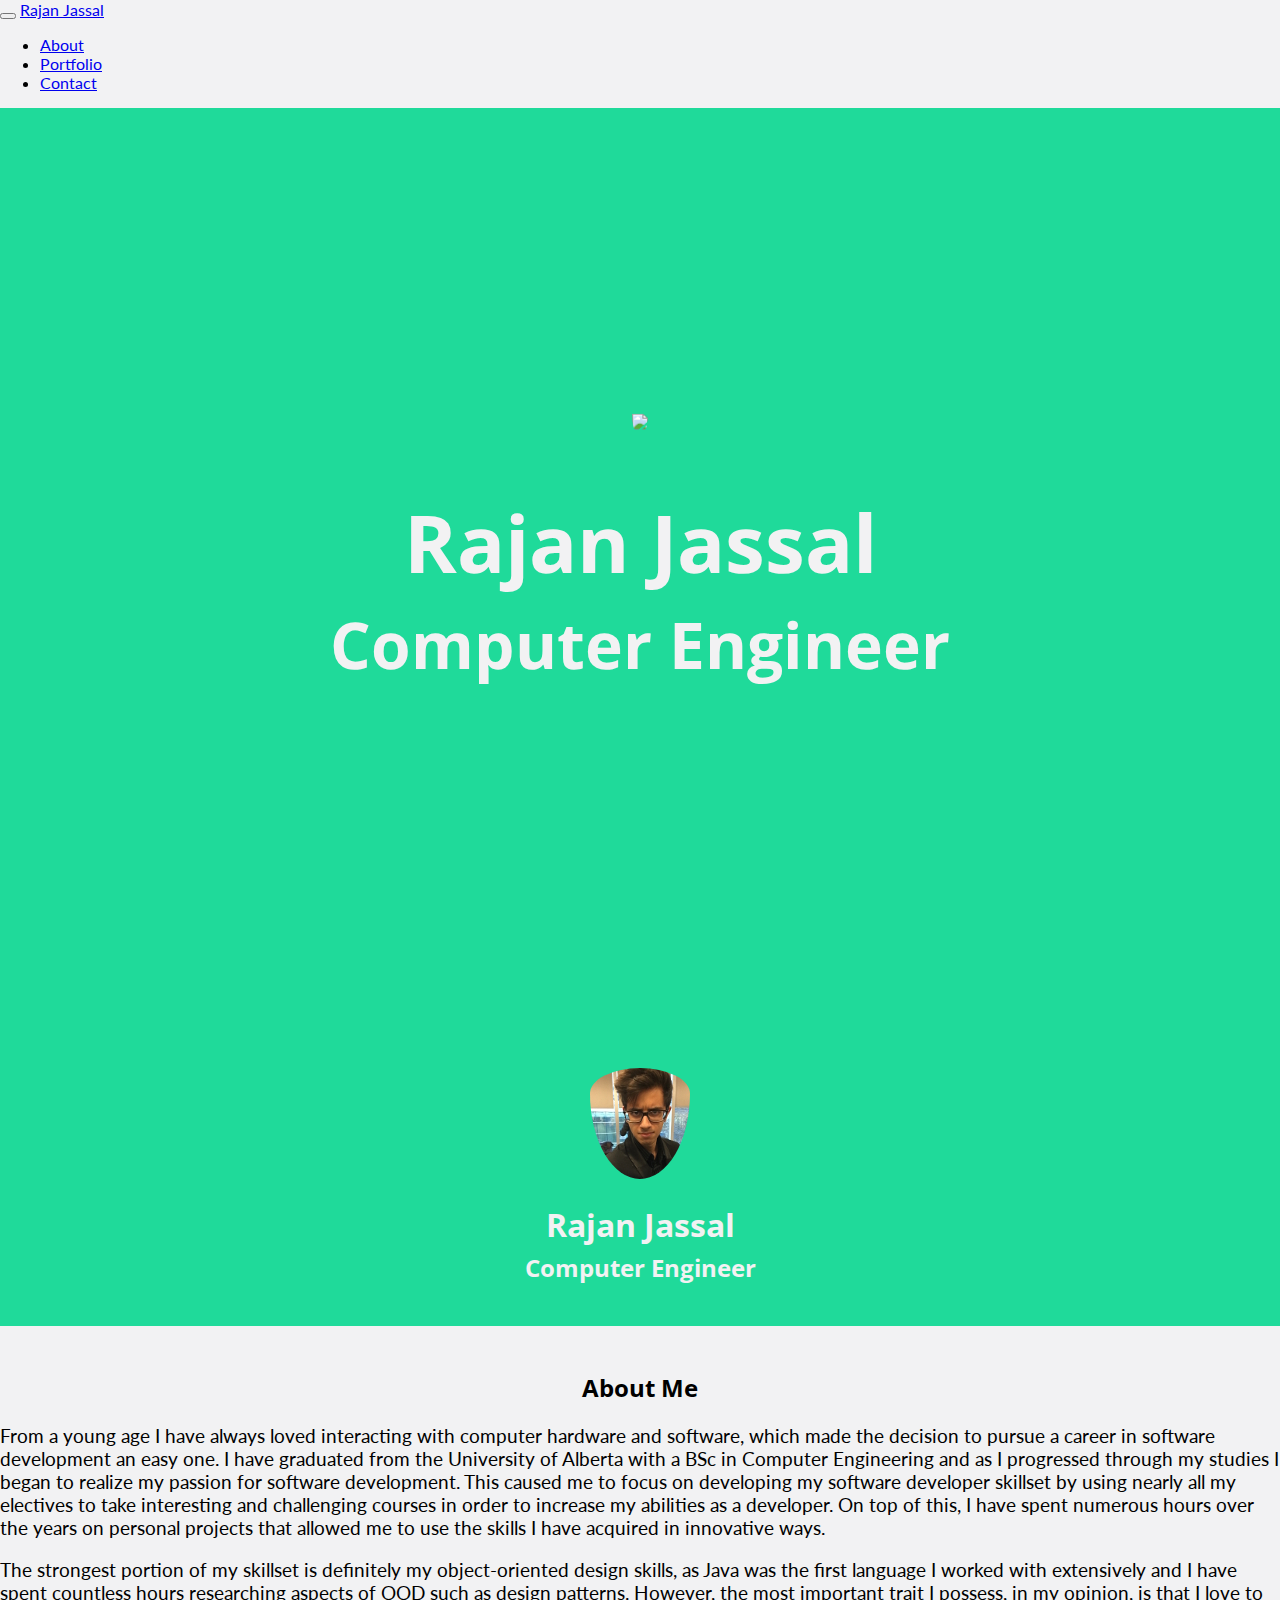
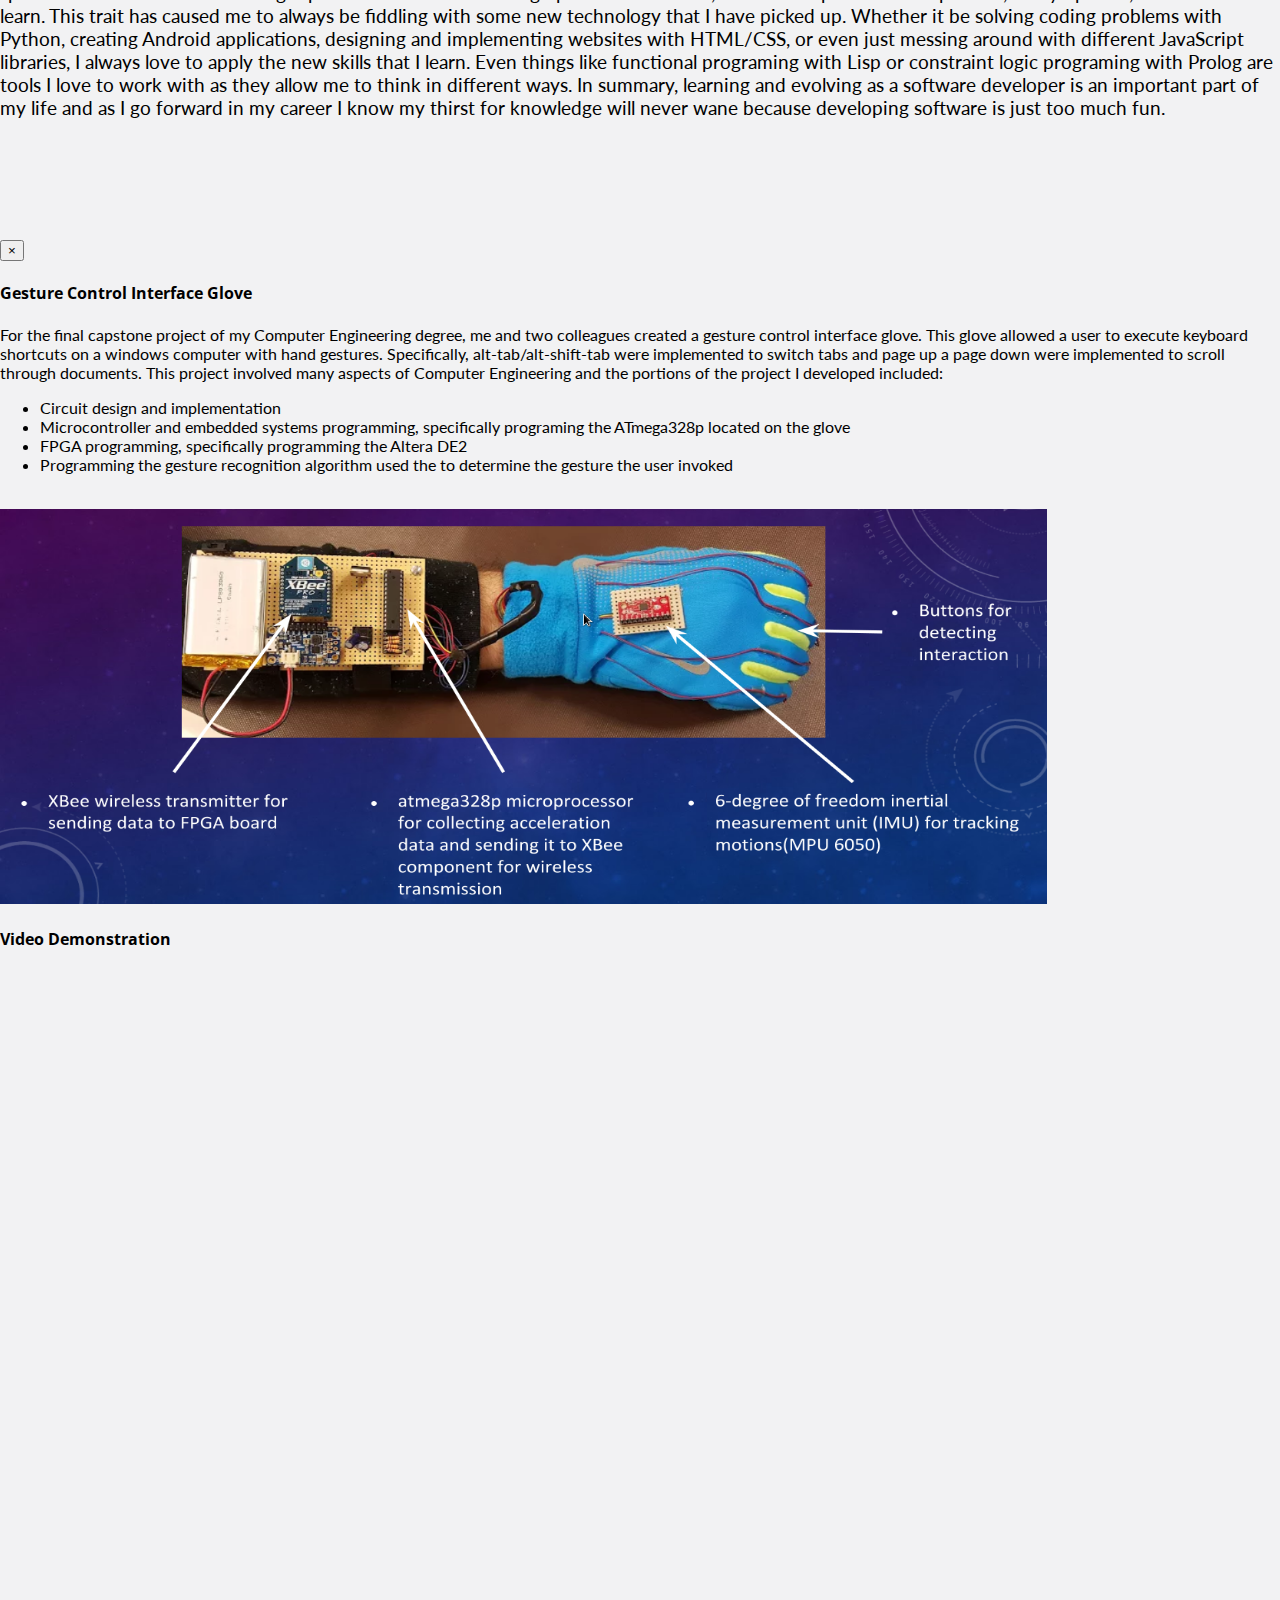
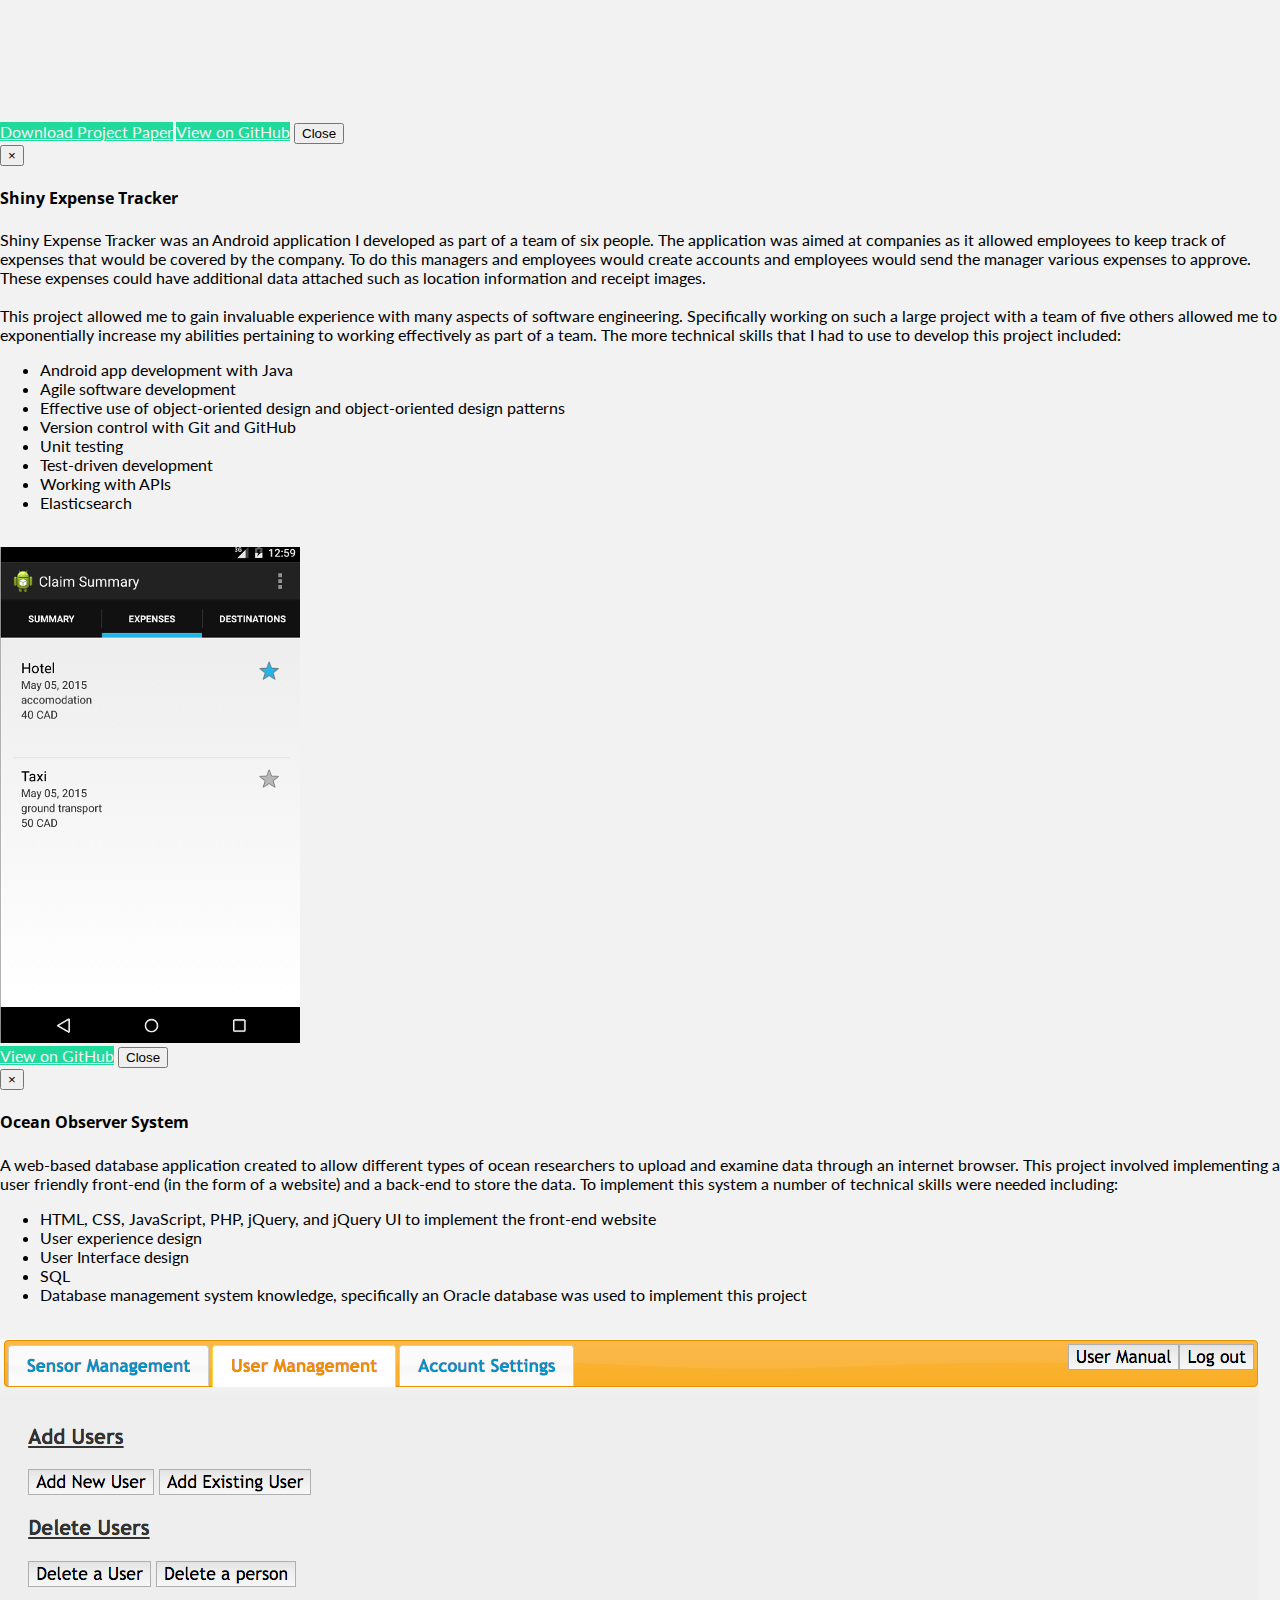
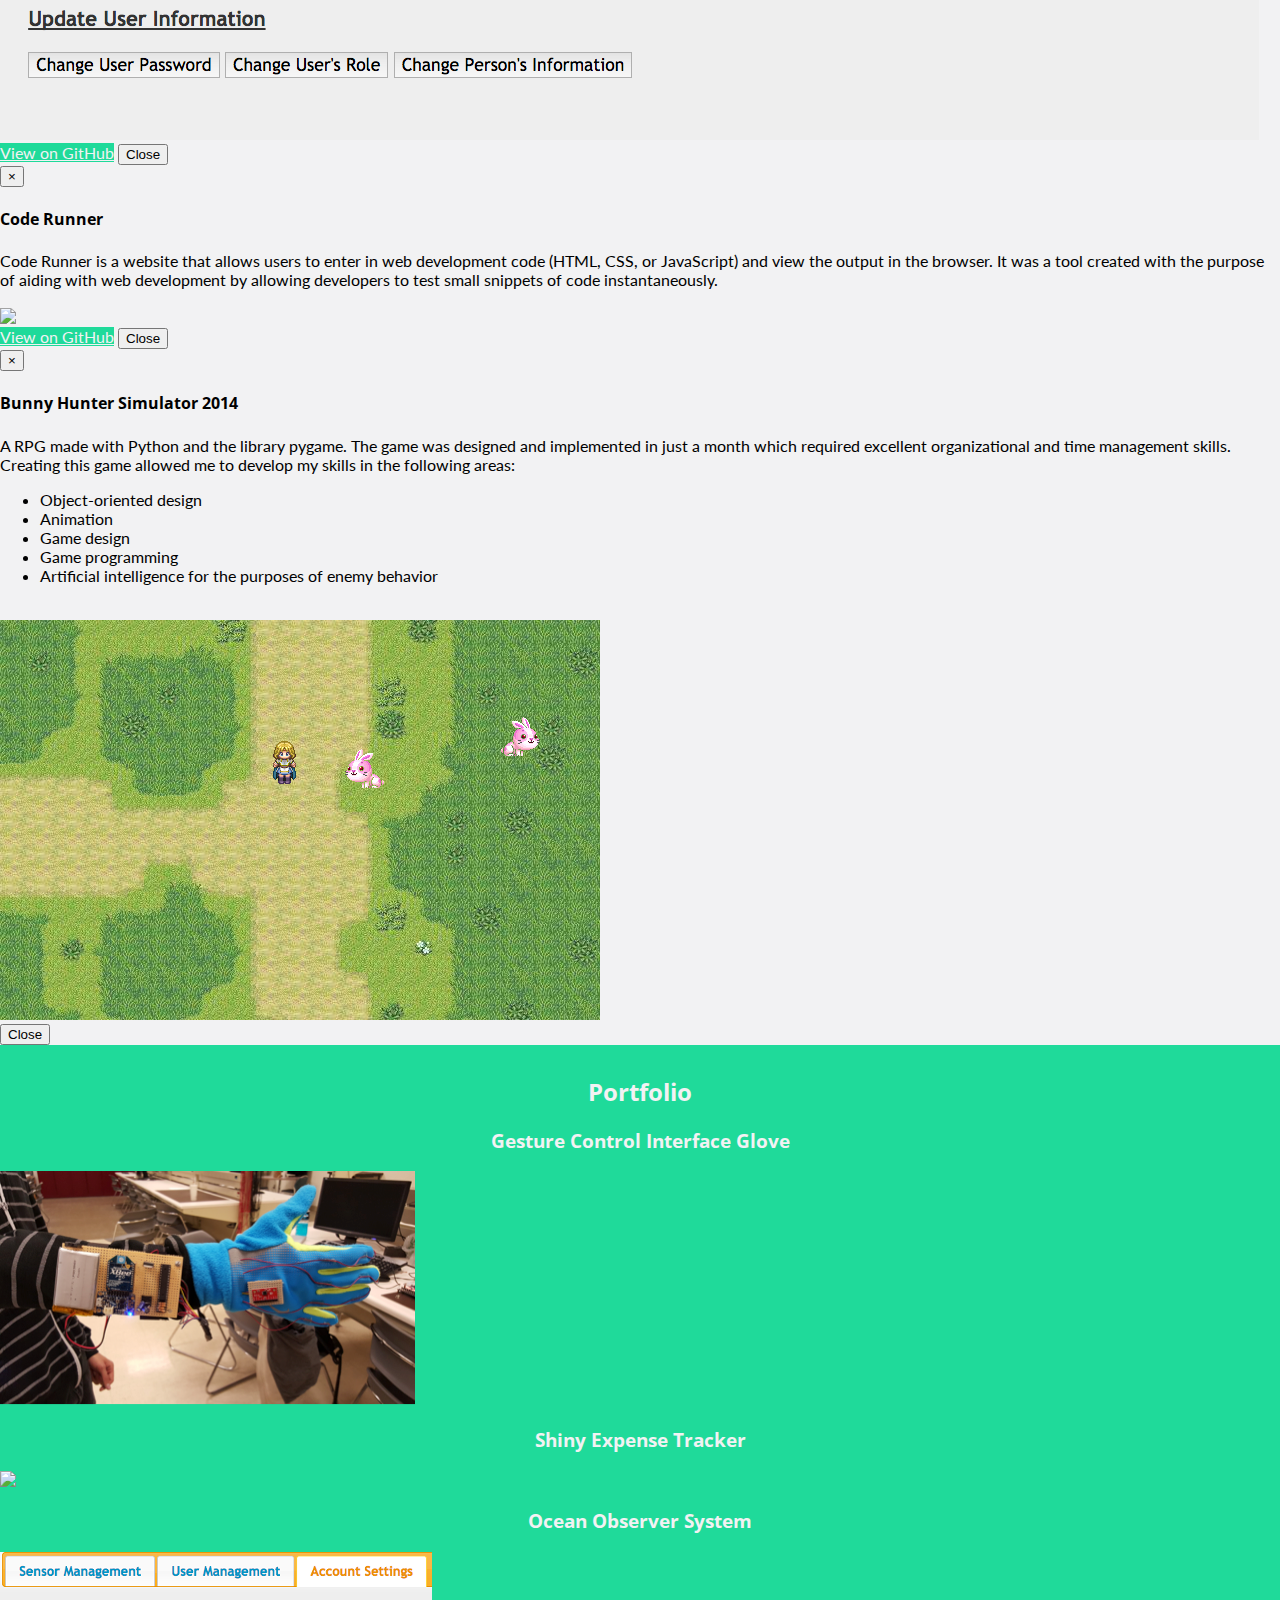
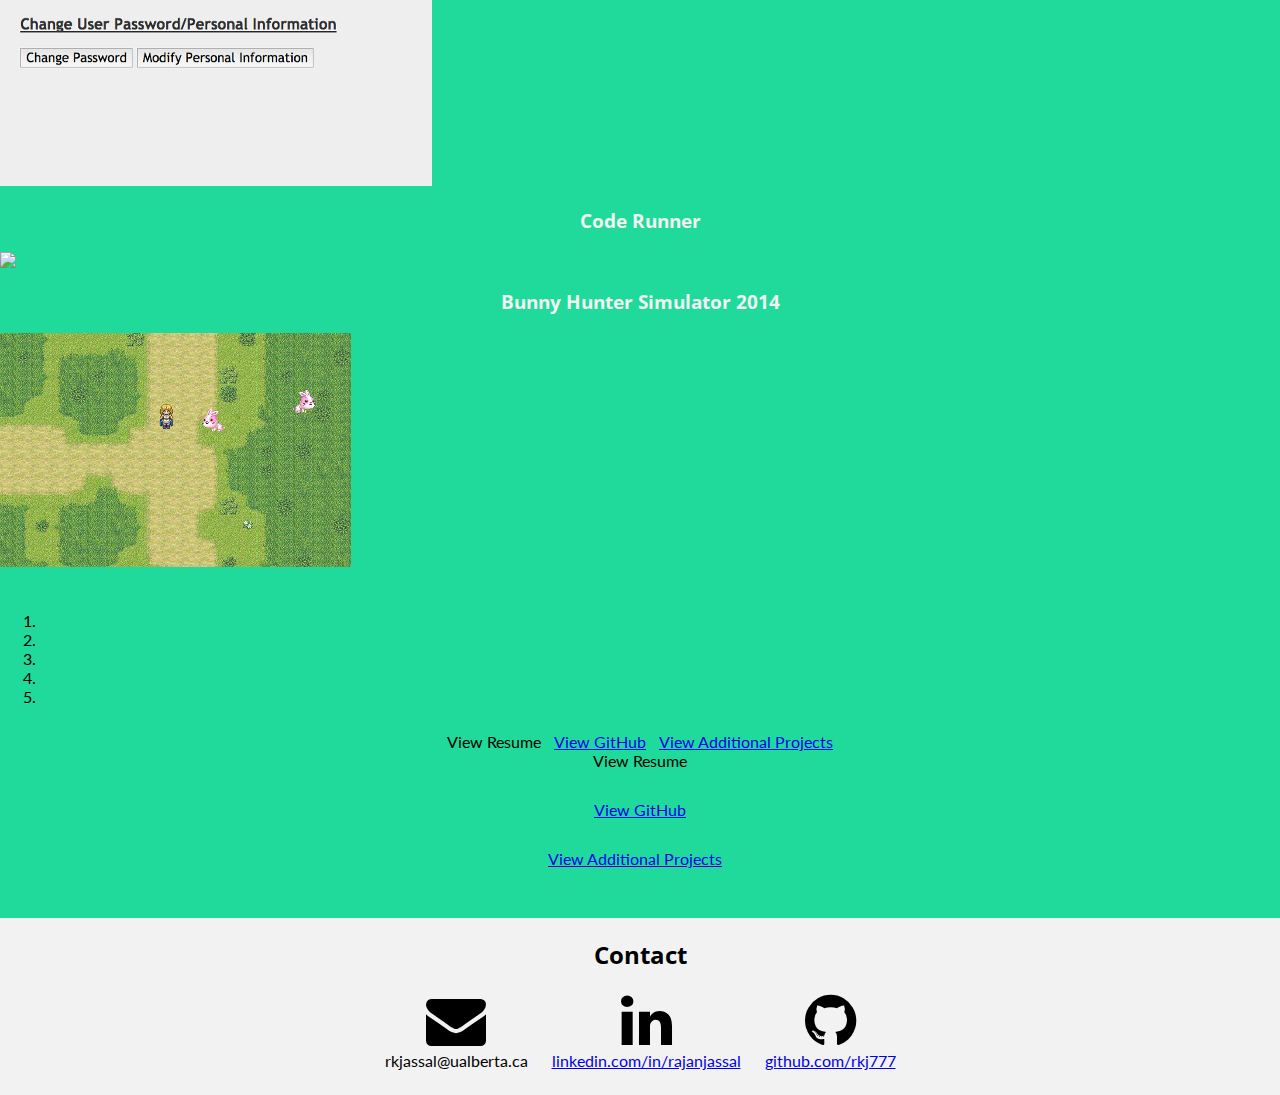
==== index.html @ 2ad22914 "Move portfolio title out of carousel" ====
<!DOCTYPE html>
<html>
<head>
	<title>Rajan Jassal Main Page</title>
	
	<meta charset="utf-8">
  <meta name="viewport" content="width=device-width, initial-scale=1, shrink-to-fit=no">
  <meta http-equiv="x-ua-compatible" content="ie=edge">

	
	<link rel="stylesheet" href="Libraries/bootstrap-3.3.6-dist/css/bootstrap.min.css" >

	<!-- Open sans and Lato font -->
	<link href="https://fonts.googleapis.com/css?family=Lato|Open+Sans:700" rel="stylesheet">

	<!-- Style sheet. Green used #1FDA9A. off-white used #F2F2F3 -->
	<link rel="stylesheet" type="text/css" href="styles.css">

	<!--soical media icons -->
	<link rel="stylesheet" href="Libraries/font-awesome-4.6.3/font-awesome-4.6.3/css/font-awesome.min.css">
</head>
	
<body data-spy="scroll" data-target=".navbar" data-offset="0">

<!-- navbar -->
<nav class="navbar navbar-inverse navbar-fixed-top">
  <div class="container-fluid">
    <div class="navbar-header">
      <button type="button" class="navbar-toggle" data-toggle="collapse" data-target="#mainNavbar">
        <span class="icon-bar"></span>
        <span class="icon-bar"></span>
        <span class="icon-bar"></span>
      </button>
      <a class="navbar-brand" href="#header">Rajan Jassal</a>
    </div>
    <div class="collapse navbar-collapse" id="mainNavbar">
      <ul class="nav navbar-nav navbar-right">
      	<li><a href="#about">About</a></li>
        <li><a href="#portfolio">Portfolio</a></li>
        <li><a href="#contact">Contact</a></li>
      </ul>
    </div>
  </div>
</nav>

<!-- Header section -->
<div id="header" class="colored hidden-xs" >
	<div class="verticalCenter">
		<center><img src="Photos/CoverPhotoFace.jpeg" class="img-rounded img-responsive coverImage"></center>

		<div class="titleWhite">
		<h1 class="center" style="margin-bottom:5px;font-size:500%">Rajan Jassal</h1>
		<h2 class="center" style="margin-top:5px;font-size:400%">Computer Engineer</h2>
		<br>
		</div>
		
		<div class="center">
		<a href="#about"><span class="glyphicon glyphicon-chevron-down" id="downGlyphicon" style="font-size:300%"></span></a>
		</div>
	</div>
</div>

<div id="smallHeader" class="colored hidden-sm hidden-md hidden-lg">
	<div class="center">
		<center><img src="Photos/CoverPhotoFaceSm.jpeg" class="img-rounded img-responsive coverImage" ></center>
		<div class="titleWhite">
			<h1 class="center" style="margin-bottom:5px;">Rajan Jassal</h1>
			<h2 class="center" style="margin-top:5px;">Computer Engineer</h2>
			<br>
		</div>
		
		<div class="center">
			<a href="#about"><span class="glyphicon glyphicon-chevron-down" id="downGlyphicon" style="font-size:200%"></span></a>
		</div>
	</div>
</div>

<!-- About me section -->
<div id="about" class="offWhite" style="padding-bottom:100px;padding-top:25px" >
	<h2 class="center titleBlack"> About Me</h2>
	<div class="containter">
		<div class="row" >
		<div class="col-lg-3 col-md-3 col-sm-2 col-xs-1"></div>
		<div class="col-lg-6 col-md-6 col-sm-8 col-xs-10 center">
		
		<p class="bodyText">
			From a young age I have always loved interacting with computer hardware and software, which made the decision to pursue a career in software development an easy one. I have graduated from the University of Alberta with a BSc in Computer Engineering and as I progressed through my studies I began to realize my passion for software development. This caused me to focus on developing my software developer skillset by using nearly all my electives to take interesting and challenging courses in order to increase my abilities as a developer. On top of this, I have spent numerous hours over the years on personal projects that allowed me to use the skills I have acquired in innovative ways.
		</p>
		<p class="bodyText">	
			The strongest portion of my skillset is definitely my object-oriented design skills, as Java was the first language I worked with extensively and I have spent countless hours researching aspects of OOD such as design patterns. However, the most important trait I possess, in my opinion, is that I love to learn. This trait has caused me to always be fiddling with some new technology that I have picked up. Whether it be solving coding problems with Python, creating Android applications, designing and implementing websites with HTML/CSS, or even just messing around with different JavaScript libraries, I always love to apply the new skills that I learn. Even things like functional programing with Lisp or constraint logic programing with Prolog are tools I love to work with as they allow me to think in different ways. In summary, learning and evolving as a software developer is an important part of my life and as I go forward in my career I know my thirst for knowledge will never wane because developing software is just too much fun.
		</p>

		</div> 
		<div class="col-lg-3 col-md-3 col-sm-2 col-xs-1"></div>
		</div>
	</div>
</div>

<!-- Glove Modal -->
<div class="modal fade" id="gloveModual" tabindex="-1" role="dialog" >
  <div class="modal-dialog modal-lg" role="document">
    <div class="modal-content">
      <div class="modal-header">
        <button type="button" class="close" data-dismiss="modal" aria-label="Close"><span aria-hidden="true">&times;</span></button>
        <h4 class="modal-title titleBlack" id="myModalLabel"> Gesture Control Interface Glove</h4>
      </div>
      <div class="modal-body">
      	For the final capstone project of my Computer Engineering degree, me and two colleagues created a gesture control interface glove. This glove allowed a user to execute keyboard shortcuts on a windows computer with hand gestures. Specifically, alt-tab/alt-shift-tab were implemented to switch tabs and page up a page down were implemented to scroll through documents. This project involved many aspects of Computer Engineering and the portions of the project I developed included:
      	<ul>
      	<li>Circuit design and implementation </li>
      	<li>Microcontroller and embedded systems programming, specifically programing the ATmega328p located on the glove</li>
      	<li>FPGA programming, specifically programming the Altera DE2 </li>
      	<li>Programming the gesture recognition algorithm used the to determine the gesture the user invoked</li>
      	</ul>
      	<br>
      	<img src="Photos/LabeledGlove.PNG" class="img-responsive">
      	<br>
      	<h4 class="modal-title titleBlack" id="myModalLabel">Video Demonstration</h4>
      	<div class="video-container">
         <iframe src="https://www.youtube.com/embed/HFpMwudaUh8" frameborder="0" width="560" height="315"></iframe>
				</div>

      </div>

      <div class="modal-footer">
      <a type="button" class="btn btn-colored" href="Docs/CapstoneFinalReport.pdf" target=_blank> <span class="glyphicon glyphicon-download-alt" style="font-size:0.9em"></span> Download Project Paper</a>
      <a type="button" class="btn btn-colored" href="https://github.com/rkj777/GestureConrolInterface" target=_blank>View on GitHub</a>
      <button type="button" class="btn btn-default" data-dismiss="modal">Close</button>
        
      </div>
    </div>
  </div>
</div>

<!-- Android app modual -->
<div class="modal fade" id="androidModual" tabindex="-1" role="dialog" >
  <div class="modal-dialog modal-lg" role="document">
    <div class="modal-content">
      <div class="modal-header">
        <button type="button" class="close" data-dismiss="modal" aria-label="Close"><span aria-hidden="true">&times;</span></button>
        <h4 class="modal-title titleBlack" id="myModalLabel"> Shiny Expense Tracker</h4>
      </div>
      <div class="modal-body">
      	Shiny Expense Tracker was an Android application I developed as part of a team of six people. The application was aimed at companies as it allowed employees to keep track of expenses that would be covered by the company. To do this managers and employees would create accounts and employees would send the manager various expenses to approve. These expenses could have additional data attached such as location information and receipt images.
				<br>
				<br>
				This project allowed me to gain invaluable experience with many aspects of software engineering. Specifically working on such a large project with a team of five others allowed me to exponentially increase my abilities pertaining to working effectively as part of a team. The more technical skills that I had to use to develop this project included:

      	<ul>
      	<li>Android app development with Java</li>
      	<li>Agile software development</li>
      	<li>Effective use of object-oriented design and object-oriented design patterns</li>
      	<li>Version control with Git and GitHub</li>
      	<li>Unit testing</li>
      	<li>Test-driven development</li>
      	<li>Working with APIs</li>
      	<li>Elasticsearch</li>
      	</ul>
      	<br>
      	<img src="Photos/androidModualImageMd.png" class="img-responsive">
   

      </div>

      <div class="modal-footer">
      <a type="button" class="btn btn-colored" href="https://github.com/RostarSynergistics/ShinyExpenseTracker" target=_blank>View on GitHub</a>
      <button type="button" class="btn btn-default" data-dismiss="modal">Close</button>
        
      </div>
    </div>
  </div>
</div>

<!-- Database Application Modal -->
<div class="modal fade" id="databaseApplicationModual" tabindex="-1" role="dialog" >
  <div class="modal-dialog modal-lg" role="document">
    <div class="modal-content">
      <div class="modal-header">
        <button type="button" class="close" data-dismiss="modal" aria-label="Close"><span aria-hidden="true">&times;</span></button>
        <h4 class="modal-title titleBlack" id="myModalLabel">Ocean Observer System</h4>
      </div>
      <div class="modal-body">
      	 A web-based database application created to allow different types of ocean researchers to upload and examine data through an internet browser. This project involved implementing a user friendly front-end (in the form of a website) and a back-end to store the data. To implement this system a number of technical skills were needed including:
      	<ul>
      	<li >HTML, CSS, JavaScript, PHP, jQuery, and jQuery UI to implement the front-end website</li>
      	<li>User experience design</li>
      	<li>User Interface design</li>
      	<li>SQL</li>
      	<li>Database management system knowledge, specifically an Oracle database was used to implement this project</li>
      	</ul>
      	<br>
      	<img src="Photos/DatabaseModalImage.png" class="img-responsive">
      	<br>
      	
      
      </div>

      <div class="modal-footer">
      <a type="button" class="btn btn-colored" href="https://github.com/rkj777/OceanObserverSystem" target=_blank>View on GitHub</a>
      <button type="button" class="btn btn-default" data-dismiss="modal">Close</button>
        
      </div>
    </div>
  </div>
</div>

<!-- Code Runner Modal -->
<div class="modal fade" id="codeRunnerModual" tabindex="-1" role="dialog" >
  <div class="modal-dialog modal-lg" role="document">
    <div class="modal-content">
      <div class="modal-header">
        <button type="button" class="close" data-dismiss="modal" aria-label="Close"><span aria-hidden="true">&times;</span></button>
        <h4 class="modal-title titleBlack" id="myModalLabel">Code Runner</h4>
      </div>
      <div class="modal-body">
      	 Code Runner is a website that allows users to enter in web development code (HTML, CSS, or JavaScript) and view the output in the browser. It was a tool created with the purpose of aiding with web development by allowing developers to test small snippets of code instantaneously. 
      	<br>
      	<br>
      	<img src="Photos/codeRunnerModalImage.png" class="img-responsive">
      </div>

      <div class="modal-footer">
      <a type="button" class="btn btn-colored" href="https://github.com/rkj777/Code-Runner" target=_blank>View on GitHub</a>
      <button type="button" class="btn btn-default" data-dismiss="modal">Close</button>
        
      </div>
    </div>
  </div>
</div>

<!--Bunny Hunter Modal -->
<div class="modal fade" id="bunnyHunterModual" tabindex="-1" role="dialog" >
  <div class="modal-dialog modal-lg" role="document">
    <div class="modal-content">
      <div class="modal-header">
        <button type="button" class="close" data-dismiss="modal" aria-label="Close"><span aria-hidden="true">&times;</span></button>
        <h4 class="modal-title titleBlack" id="myModalLabel">Bunny Hunter Simulator 2014</h4>
      </div>
      <div class="modal-body">
      	A RPG made with Python and the library pygame. The game was designed and implemented in just a month which required excellent organizational and time management skills. Creating this game allowed me to develop my skills in the following areas:

      	<ul>	
      	<li>Object-oriented design</li>
      	<li>Animation</li>
      	<li>Game design</li>
      	<li>Game programming</li>
      	<li>Artificial intelligence for the purposes of enemy behavior</li>
      	</ul>

      	<br>
      	<img src="Photos/BunnyHunterImage.png" class="img-responsive imgCenter">
      </div>

      <div class="modal-footer">
     
      <button type="button" class="btn btn-default" data-dismiss="modal">Close</button>
        
      </div>
    </div>
  </div>
</div>

<!-- Portfolio section for big screens -->
<div id="portfolio">

<div  class="colored" style="padding-bottom:25px;padding-top:10px">
<h2 class="center titleWhite">Portfolio</h2>

<div id="myCarousel" class="carousel slide" data-ride="carousel" data-interval="false">


  <!-- Wrapper for slides -->
	<div class="carousel-inner" role="listbox">

    <div class="item active">

    	<h3 class="center titleWhite">Gesture Control Interface Glove</h3>
     	<img src="Photos/GloveModualImage.png" class="img-responsive portfolioPicture" data-toggle="modal" data-target="#gloveModual"> 
     	<span class="glyphicon glyphicon-search overlay"></span>
     
    </div>

    <div class="item">
   		<h3 class="center titleWhite">Shiny Expense Tracker</h3>
     	<img src="Photos/androidModal.png" class="img-responsive portfolioPicture" data-toggle="modal" data-target="#androidModual"> 
     	<span class="glyphicon glyphicon-search overlay"></span>
     
    </div>

    <div class="item">
    	<h3 class="center titleWhite">Ocean Observer System</h3>
      <img src="Photos/DatabaseModalCover.png"  class="img-responsive portfolioPicture" data-toggle="modal" data-target="#databaseApplicationModual">
      <span class="glyphicon glyphicon-search overlay"></span>
    </div>

    <div class="item">
    	<h3 class="center titleWhite">Code Runner</h3>
      <img src="Photos/CodeRunnerModalCover.png" class="img-responsive portfolioPicture" data-toggle="modal" data-target="#codeRunnerModual" >
      <span class="glyphicon glyphicon-search overlay"></span>
    </div>

    <div class="item">
    	<h3 class="center titleWhite">Bunny Hunter Simulator 2014</h3>
      <img src="Photos/bunnyHunterModalCover.png" class="img-responsive portfolioPicture" data-toggle="modal" data-target="#bunnyHunterModual" >
      <span class="glyphicon glyphicon-search overlay"></span>
    </div>

  </div>



  <!-- Left and right controls -->
  <a class="left carousel-control" href="#myCarousel" role="button" data-slide="prev">
    <span class="glyphicon glyphicon-chevron-left" aria-hidden="true"></span>
    <span class="sr-only">Previous</span>
  </a>

    <!-- Indicators -->
  <ol class="carousel-indicators">
    <li data-target="#myCarousel" data-slide-to="0" class="active"></li>
    <li data-target="#myCarousel" data-slide-to="1"></li>
    <li data-target="#myCarousel" data-slide-to="2"></li>
    <li data-target="#myCarousel" data-slide-to="3"></li>
    <li data-target="#myCarousel" data-slide-to="4"></li>
  </ol>

  <a class="right carousel-control" href="#myCarousel" role="button" data-slide="next">
    <span class="glyphicon glyphicon-chevron-right" aria-hidden="true"></span>
    <span class="sr-only">Next</span>
  </a>
</div>



</div>


<!-- Buttons for addition resources -->
<div class="colored" style="padding-top:10px;padding-bottom:50px">
	<div class="containter">
		<div class="row">
		<div class="col-lg-3 col-md-3"></div>
		<div class="col-lg-6 col-md-6 col-sm-12 hidden-xs center">
			
			<a type="button" class="btn-lg btn-default" style="margin-top:10px;margin-right:10px">View Resume</a>
			<a type="button" class="btn-lg btn-default" style="margin-right:10px;margin-top:10px" href="https://github.com/rkj777" target="_blank">View GitHub</a>
			<a type="button" class="btn-lg btn-default" style="margin-top:10px" href="additionalProjects.html" >View Additional Projects</a>
		</div>
		<div class="hidden-md hidden-lg hidden-sm col-xs-12 center">
			<a type="button" class="btn-lg btn-default" >View Resume</a>

		</div> 
		<div class="col-lg-3 col-md-3"></div>
		</div>

		<div class="row hidden-md hidden-lg hidden-sm" style="margin-top:30px">
			<div class="hidden-md hidden-lg hidden-sm col-xs-12 center">
			<a type="button" class="btn-lg btn-default" href="https://github.com/rkj777" target="_blank">View GitHub</a>

			</div> 
		</div>
		<div class="row hidden-md hidden-lg hidden-sm" style="margin-top:30px">
			<div class="hidden-md hidden-lg hidden-sm col-xs-12 center">
				<a type="button" class="btn-lg btn-default" style="margin-right:10px;margin-top:10px" href="additionalProjects.html">View Additional Projects</a>

			</div> 			
		</div>
	</div>
</div>
</div> <!-- End of Portfolio section -->

<!-- contact section -->
<div id="contact" style="padding-bottom:25px">
	<h2 class="center titleBlack">Contact</h2>
	<div class="containter">
		<div class="row" >
			<div class="col-lg-3 col-md-3 col-sm-2"></div>
			<div class="col-lg-6 col-md-6 col-sm-8 col-xs-12 center">
			<div class="socialCenter">

				<div class="socialItem">
					<i class="fa fa-envelope" style="font-size:60px;color:black"></i>
					<div>
						rkjassal@ualberta.ca
					</div>
				</div>

				<a href="https://ca.linkedin.com/in/rajanjassal" target="_blank" class="socialLink">
				<div class="socialItem">
					<i class="fa fa-linkedin" style="font-size:60px;"></i>
					<div>
					<a href="https://ca.linkedin.com/in/rajanjassal" target="_blank">linkedin.com/in/rajanjassal</a>
					</div>
				</div>
				</a>

				<a href="https://github.com/rkj777" target="_blank" class="socialLink">
				<div class="socialItem">
					<i class="fa fa-github" style="font-size:60px;"></i>
					<div>
					<a href = "https://github.com/rkj777" target="_blank">github.com/rkj777</a>
					</div>
				</div>
				</a>
				
				
			</div>
			</div> 
			<div class="col-lg-3 col-md-3 col-sm-2"></div>
		</div>
</div>

	
</div>

<script   src="https://code.jquery.com/jquery-2.2.4.min.js"   integrity="sha256-BbhdlvQf/xTY9gja0Dq3HiwQF8LaCRTXxZKRutelT44="   crossorigin="anonymous"></script>
<script src="Libraries/bootstrap-3.3.6-dist/js/bootstrap.min.js"></script>

<script type="text/javascript">

	//Source:http://stackoverflow.com/questions/19127212/smooth-scroll-with-navbar-fixed-top
	$(document).ready(function () {
     $('a[href^="#"]').on('click', function (e) {
         e.preventDefault();

         var target = this.hash,
             $target = $(target);

         $('html, body').stop().animate({
             'scrollTop': $target.offset().top - 80
         }, 900, 'swing', function () {
             window.location.hash = target;
         });
     });
 });
</script>


<script type="text/javascript">
	//Handling the portfolio picture hovering
	$(".portfolioPicture").hover(
		function(){
			$(".overlay").show();
			$(".portfolioPicture").css("opacity", "0.6");
		},
		function(){
			
			$(".overlay").hide();
			$(".portfolioPicture").css("opacity", "1");
		});

	$(".overlay").hover(
		function(){
			$(".overlay").show();
			$(".portfolioPicture").css("opacity", "0.6");

		},
		function(){
			$(".portfolioPicture").css("opacity", "0.6");
						
		});

</script>
</body>
</html>
---- styles.css ----
body{
	background-color: #F2F2F3;
	font-family: 'Lato', sans-serif;
	margin: 0;
	padding: 0;
	overflow-x: hidden

}
.coverImage{
	border-radius: 50%;
	padding-top: 60px;

}
.colored{
	background-color: #1FDA9A;
	
}


.titleWhite{
	font-family: 'Open Sans', sans-serif;
	color: #F2F2F3;
}

.titleBlack{
	font-family: 'Open Sans', sans-serif;
	color: black;
}

.titleGreen{
	font-family: 'Open Sans', sans-serif;
	color: #1FDA9A;
}

.modalLink{
	color: #36A3D9;
}
.modalLink:hover{
	color: #36A3D9;
}

.center{
	text-align: center;

}

.imgCenter{
	margin:0 auto;
}
.bodyText{
	text-align: left;
	font-family: 'Lato', sans-serif;
	font-size: 1.2em;
}

.blackBodyText{
	font-family: 'Lato', sans-serif;
	color: black;
}

#additionProjectsHeader{
	padding-top:80px;
	padding-bottom:60px;
}

#downGlyphicon{
	font-size:200%;
	color: #F2F2F3;
}

#downGlyphicon:hover{
	color: #46FA67;
}

.portfolioPicture{
	margin:auto;
	max-height:300px; 
}



.carousel-indicators {
	position: relative;
	top:25px;
}

.video-container {
	position: relative;
	padding-bottom: 56.25%;
	padding-top: 30px; height: 0; overflow: hidden;
}

.video-container iframe,
.video-container object,
.video-container embed {
	position: absolute;
 	top: 0;
 	left: 0;
 	width: 100%;
	height: 100%;
}

.btn-colored { 
  color: #F2F2F3; 
  background-color: #1FDA9A; 
  border-color: #16C487; 
} 

.btn-colored:hover, 
.btn-colored:focus, 
.btn-colored:active, 
.btn-colored.active, 
.open .dropdown-toggle.btn-colored { 
  color: #F2F2F3; 
  background-color: #00C27E; 
  border-color: #16C487; 
} 
 
.btn-colored:active, 
.btn-colored.active, 
.open .dropdown-toggle.btn-colored { 
  background-image: none; 
} 
 
.btn-colored.disabled, 
.btn-colored[disabled], 
fieldset[disabled] .btn-colored, 
.btn-colored.disabled:hover, 
.btn-colored[disabled]:hover, 
fieldset[disabled] .btn-colored:hover, 
.btn-colored.disabled:focus, 
.btn-colored[disabled]:focus, 
fieldset[disabled] .btn-colored:focus, 
.btn-colored.disabled:active, 
.btn-colored[disabled]:active, 
fieldset[disabled] .btn-colored:active, 
.btn-colored.disabled.active, 
.btn-colored[disabled].active, 
fieldset[disabled] .btn-colored.active { 
  background-color: #1FDA9A; 
  border-color: #16C487; 
} 
 
.btn-colored .badge { 
  color: #1FDA9A; 
  background-color: #F2F2F3; 
}



.xsSelectionBoxes > div{
	width: 100%;
}

.smSelectionBoxes > div{
	width: 25%;
}

.verticalCenter{
  position: relative;
  top: 50%;
  transform: translateY(-50%);
}

.socialText{
	position: relative;
}

.socialCenter{
	display: inline-block;
}

.socialItem{
	display: inline-block;
	margin-left:10px;
	margin-right:10px;
}

.socialLink{
	color: black;
}

.socialLink:hover{
	color: #1FDA9A;
}

.socialLink:active,
.socialLink:focus{
	color: #00C27E
}

.overlay{
   	position: absolute;
    top: 50%;
    margin-top: -10px; 
    left: 50%;
    margin-left: -10px; 
    z-index: 2;
    color: #FFF;
    display: none;
    font-size:300%;	
}


@media only screen 
and (min-device-width : 600px){
	#header{
		height:100vh;
	}
} 
@media only screen 
and (min-device-width : 320px) 
and (max-device-width : 600px) {
	#header{
		padding-top: 400px; 
	}
}
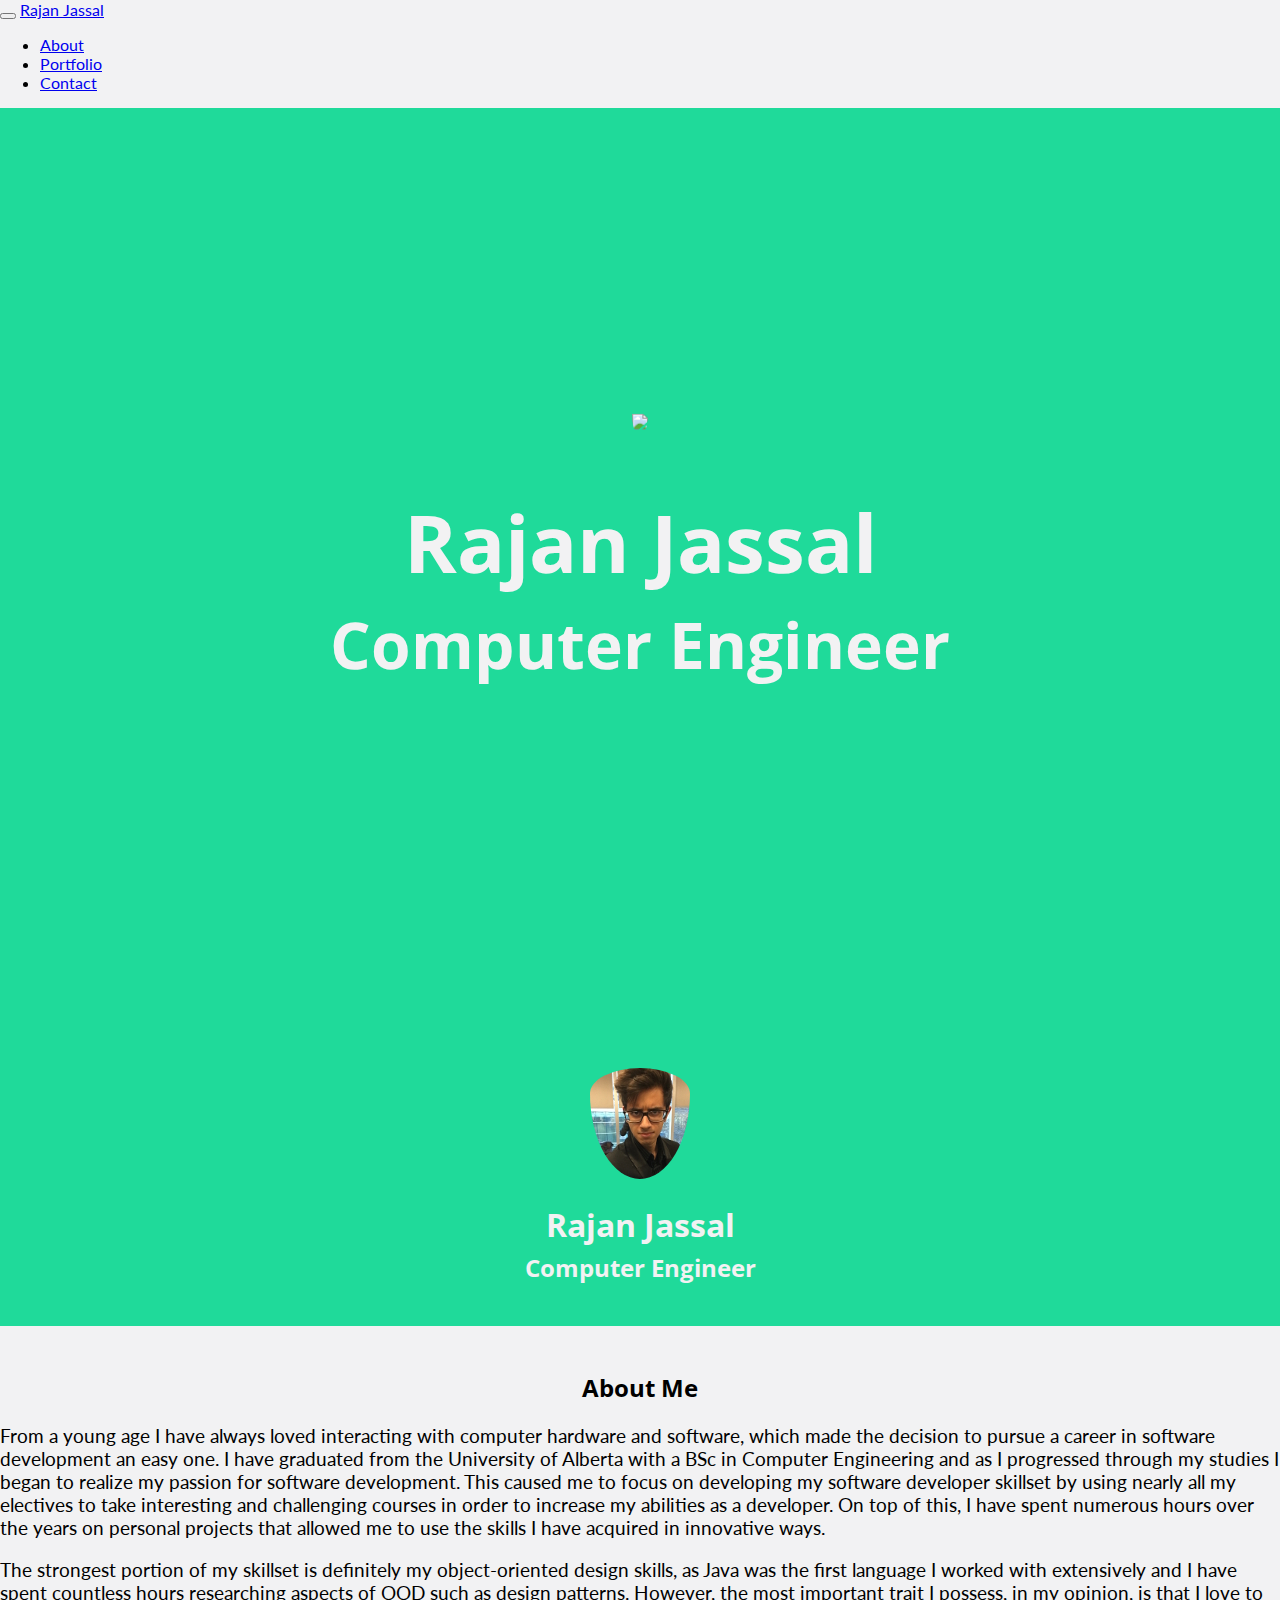
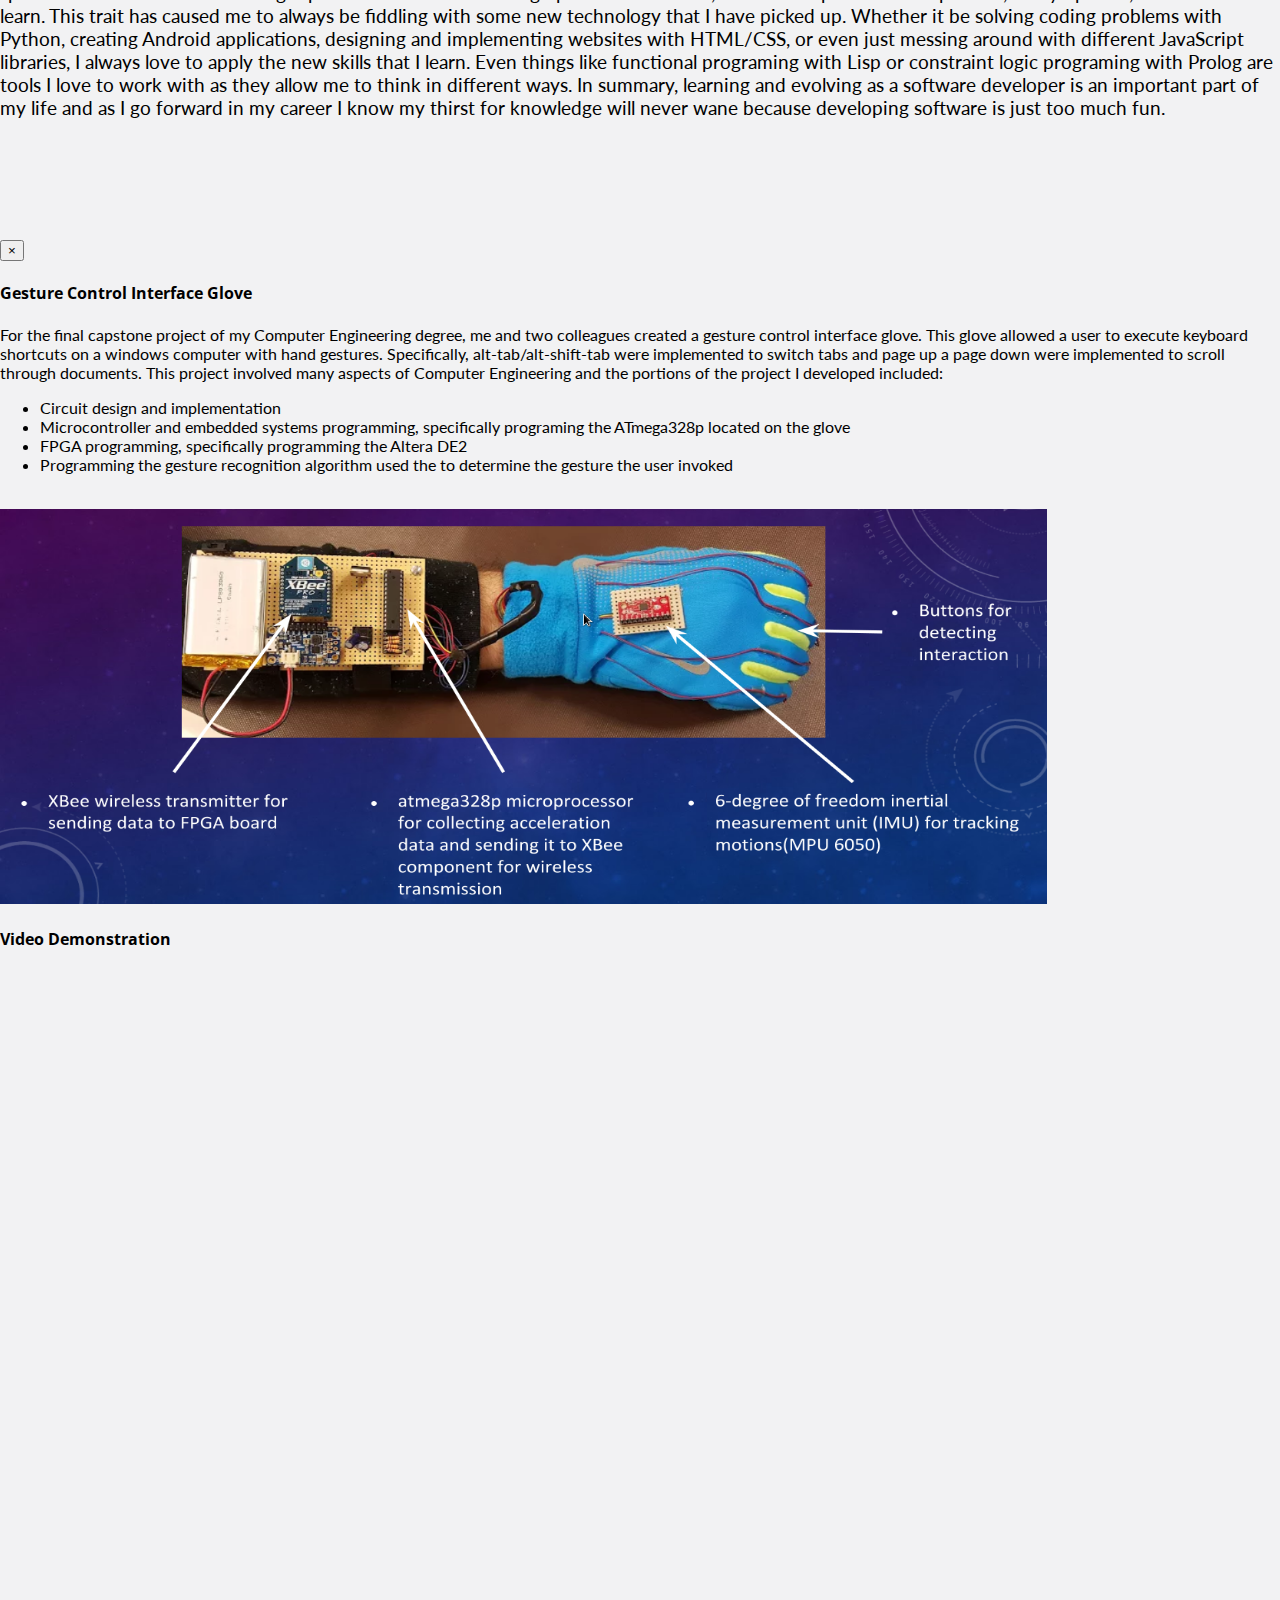
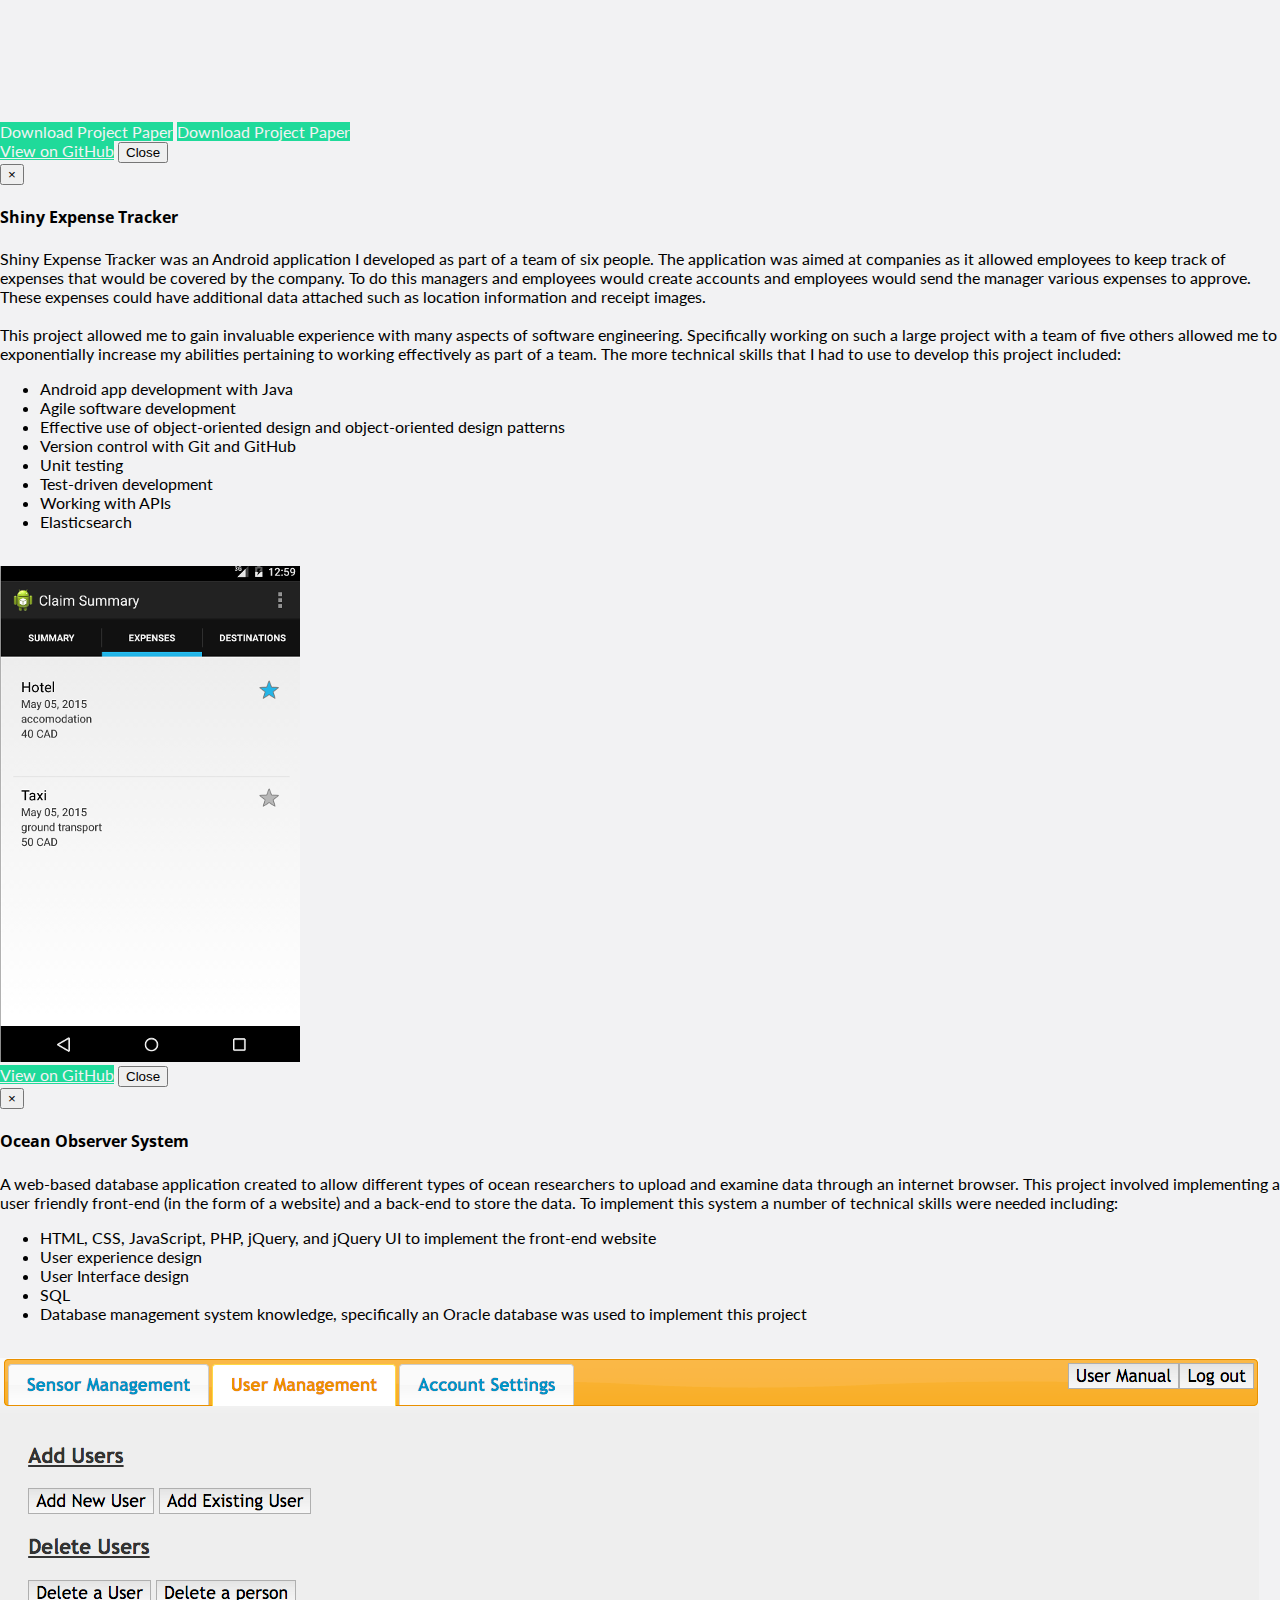
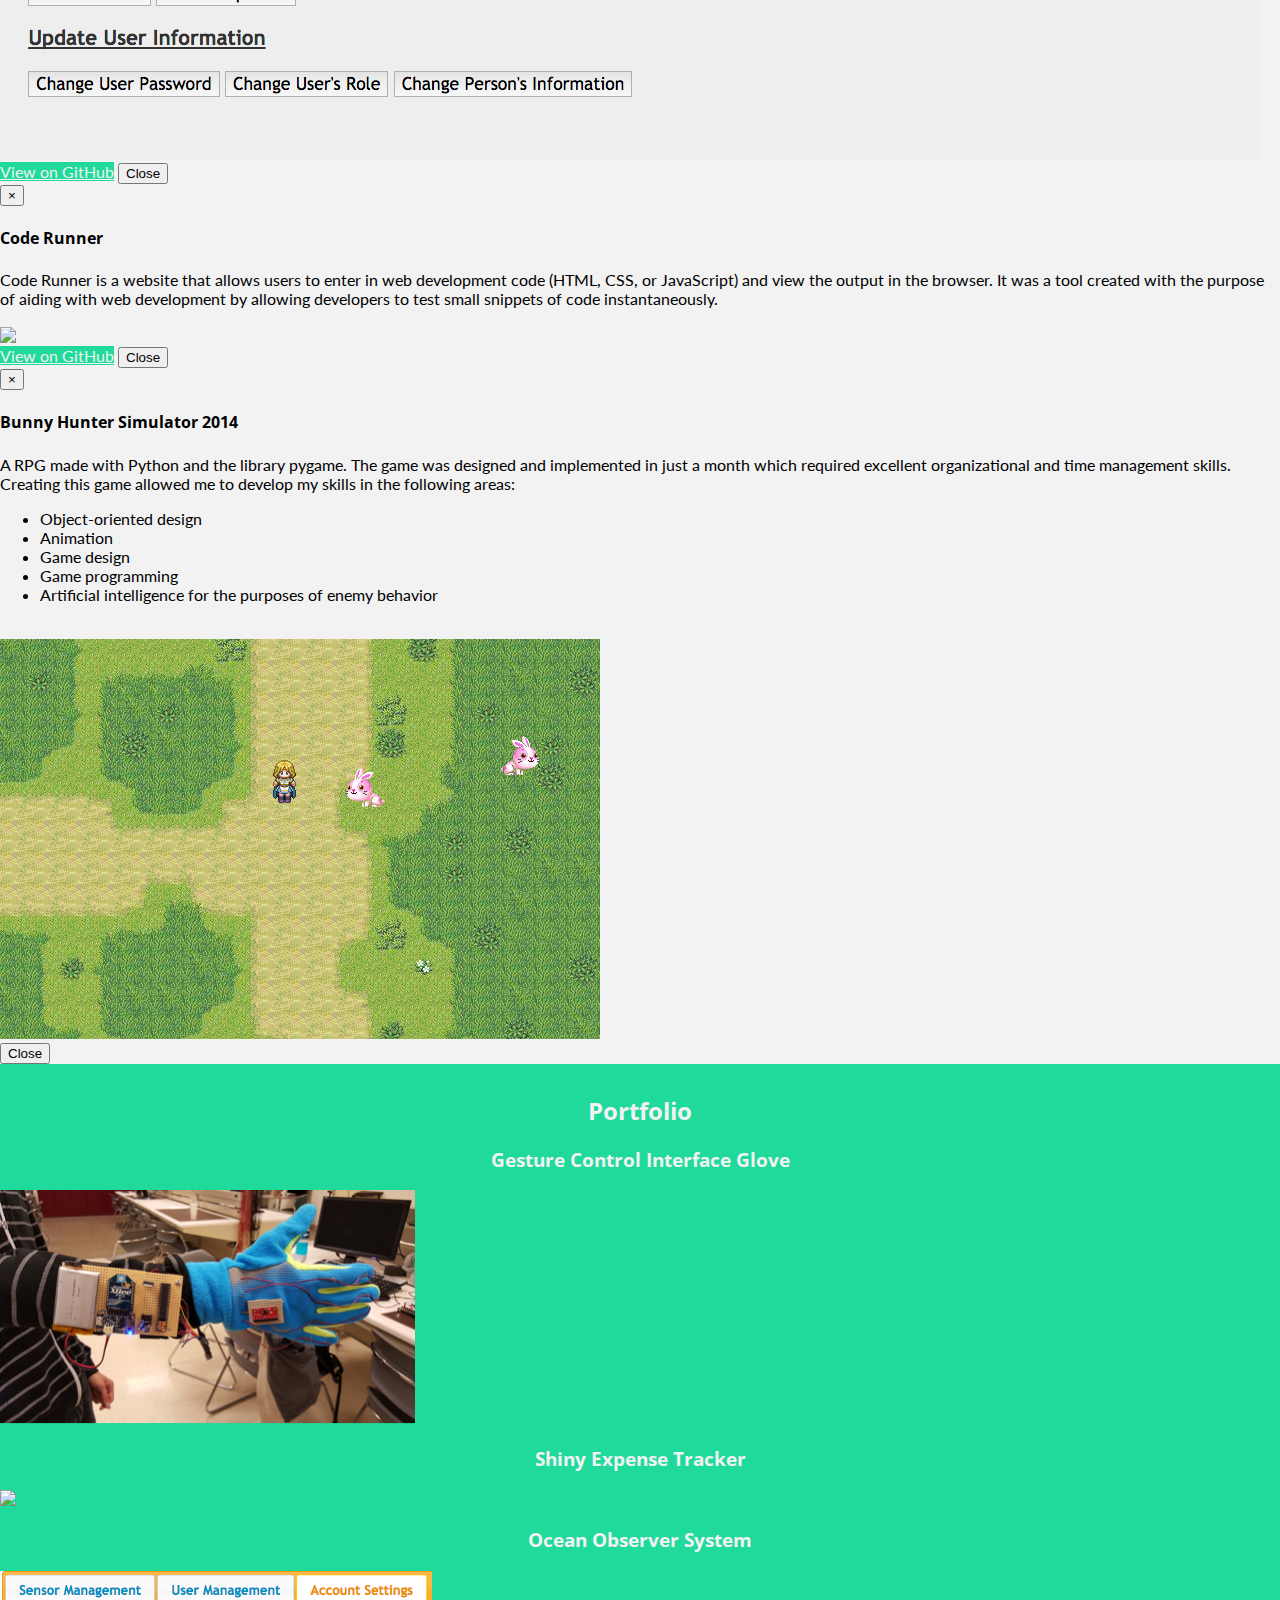
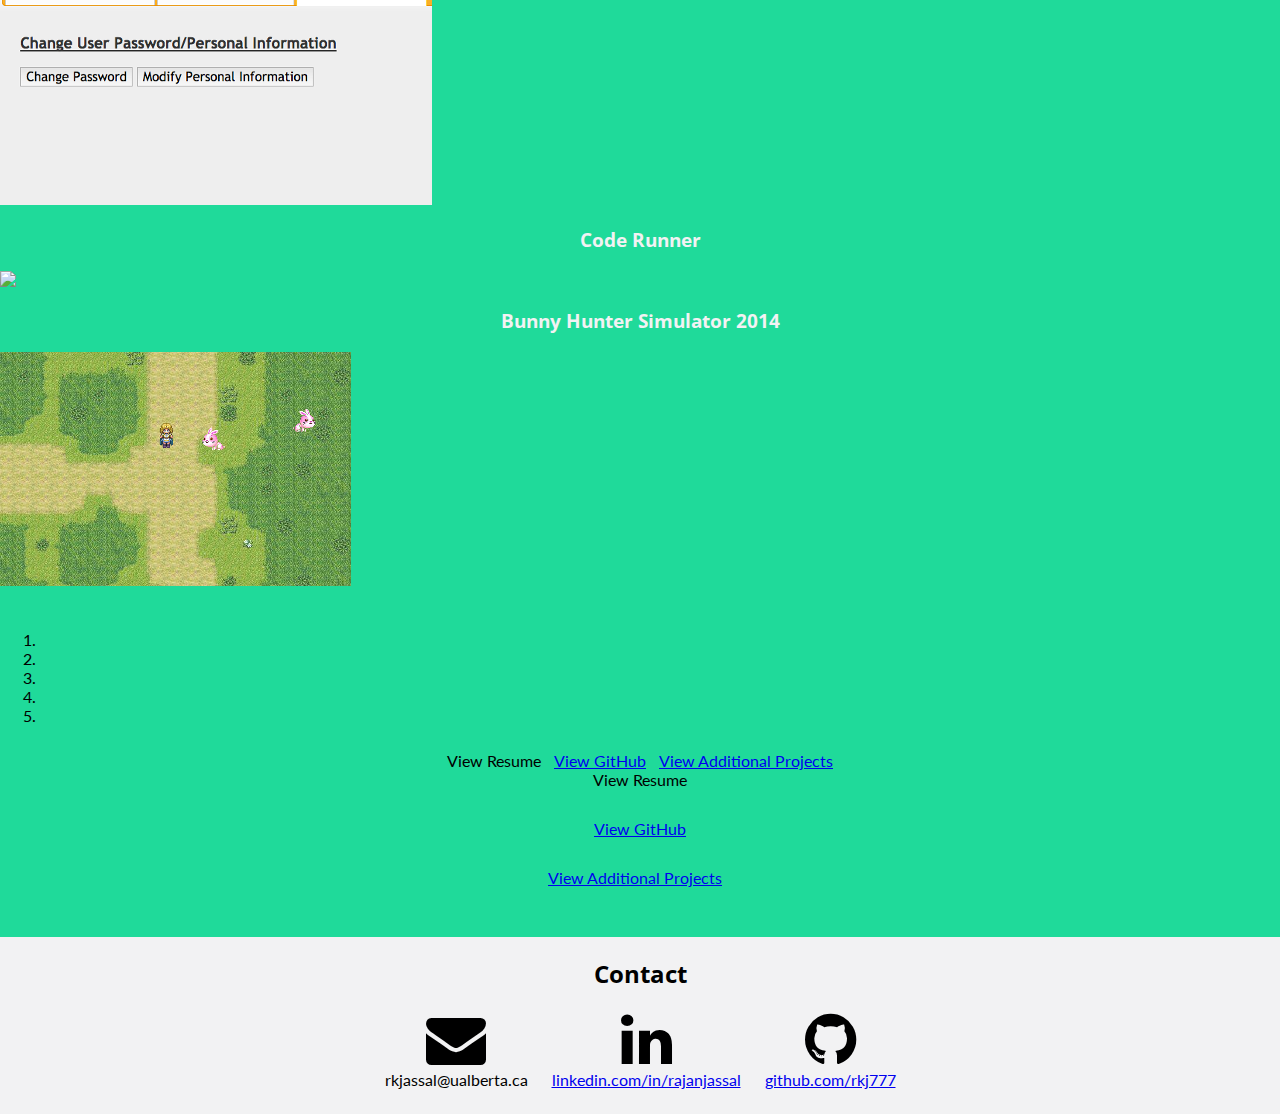
==== commit b3f77faa: "Fixed download button on mobile" ====
--- a/index.html
+++ b/index.html
@@ -4,7 +4,7 @@
 	<title>Rajan Jassal Main Page</title>
 	
 	<meta charset="utf-8">
-  <meta name="viewport" content="width=device-width, initial-scale=1, shrink-to-fit=no">
+  <meta name="viewport" content="width=device-width, initial-scale=1, maximum-scale=1, user-scalable=0">
   <meta http-equiv="x-ua-compatible" content="ie=edge">
 
 	
@@ -123,10 +123,13 @@
       </div>
 
       <div class="modal-footer">
-      <a type="button" class="btn btn-colored" href="Docs/CapstoneFinalReport.pdf" target=_blank> <span class="glyphicon glyphicon-download-alt" style="font-size:0.9em"></span> Download Project Paper</a>
-      <a type="button" class="btn btn-colored" href="https://github.com/rkj777/GestureConrolInterface" target=_blank>View on GitHub</a>
-      <button type="button" class="btn btn-default" data-dismiss="modal">Close</button>
-        
+      
+      <a type="button" class="btn btn-colored btn hidden-xs href="Docs/CapstoneFinalReport.pdf" target=_blank> <span class="glyphicon glyphicon-download-alt" style="font-size:0.9em"></span> Download Project Paper</a>
+      <a type="button" class="btn btn-colored btn hidden-sm hidden-md hidden-lg href="Docs/CapstoneFinalReport.pdf" target=_blank style="margin-bottom:5px"> <span class="glyphicon glyphicon-download-alt" style="font-size:0.9em"></span> Download Project Paper</a>
+      <br class="hidden-sm hidden-md hidden-lg">
+      <a type="button" class="btn btn-colored btn" href="https://github.com/rkj777/GestureConrolInterface" target=_blank>View on GitHub</a>
+      <button type="button" class="btn btn-default btn-sm" data-dismiss="modal">Close</button>
+
       </div>
     </div>
   </div>
@@ -266,7 +269,7 @@
 <div  class="colored" style="padding-bottom:25px;padding-top:10px">
 <h2 class="center titleWhite">Portfolio</h2>
 
-<div id="myCarousel" class="carousel slide" data-ride="carousel" data-interval="false">
+<div id="myCarousel" class="carousel slide carouselFixedHeight" data-ride="carousel" data-interval="false">
 
 
   <!-- Wrapper for slides -->
@@ -275,34 +278,43 @@
     <div class="item active">
 
     	<h3 class="center titleWhite">Gesture Control Interface Glove</h3>
-     	<img src="Photos/GloveModualImage.png" class="img-responsive portfolioPicture" data-toggle="modal" data-target="#gloveModual"> 
-     	<span class="glyphicon glyphicon-search overlay"></span>
-     
+    	
+    	<div class="pictureWrapper" data-toggle="modal" data-target="#gloveModual">
+     		<img src="Photos/GloveModualImage.png" class="img-responsive portfolioPicture" > 
+     		<span class="glyphicon glyphicon-search overlay" ></span>
+     	</div>
     </div>
 
     <div class="item">
    		<h3 class="center titleWhite">Shiny Expense Tracker</h3>
-     	<img src="Photos/androidModal.png" class="img-responsive portfolioPicture" data-toggle="modal" data-target="#androidModual"> 
-     	<span class="glyphicon glyphicon-search overlay"></span>
-     
+    	<div class="pictureWrapper" data-toggle="modal" data-target="#androidModual">
+	     	<img src="Photos/androidModal.png" class="img-responsive portfolioPicture" > 
+	     	<span class="glyphicon glyphicon-search overlay"></span>
+     	</div>
     </div>
 
     <div class="item">
     	<h3 class="center titleWhite">Ocean Observer System</h3>
-      <img src="Photos/DatabaseModalCover.png"  class="img-responsive portfolioPicture" data-toggle="modal" data-target="#databaseApplicationModual">
-      <span class="glyphicon glyphicon-search overlay"></span>
+    	<div class="pictureWrapper" data-toggle="modal" data-target="#databaseApplicationModual">
+	      <img src="Photos/DatabaseModalCover.png"  class="img-responsive portfolioPicture" >
+	      <span class="glyphicon glyphicon-search overlay"></span>
+      </div>
     </div>
 
     <div class="item">
     	<h3 class="center titleWhite">Code Runner</h3>
-      <img src="Photos/CodeRunnerModalCover.png" class="img-responsive portfolioPicture" data-toggle="modal" data-target="#codeRunnerModual" >
-      <span class="glyphicon glyphicon-search overlay"></span>
+    	<div class="pictureWrapper" data-toggle="modal" data-target="#codeRunnerModual" >
+	      <img src="Photos/CodeRunnerModalCover.png" class="img-responsive portfolioPicture" >
+	      <span class="glyphicon glyphicon-search overlay"></span>
+      </div>
     </div>
 
     <div class="item">
     	<h3 class="center titleWhite">Bunny Hunter Simulator 2014</h3>
-      <img src="Photos/bunnyHunterModalCover.png" class="img-responsive portfolioPicture" data-toggle="modal" data-target="#bunnyHunterModual" >
-      <span class="glyphicon glyphicon-search overlay"></span>
+    	<div class="pictureWrapper" data-toggle="modal" data-target="#bunnyHunterModual" >
+	      <img src="Photos/bunnyHunterModalCover.png" class="img-responsive portfolioPicture" >
+	      <span class="glyphicon glyphicon-search overlay"></span>
+      </div>
     </div>
 
   </div>
@@ -315,7 +327,7 @@
     <span class="sr-only">Previous</span>
   </a>
 
-    <!-- Indicators -->
+   <!-- Indicators -->
   <ol class="carousel-indicators">
     <li data-target="#myCarousel" data-slide-to="0" class="active"></li>
     <li data-target="#myCarousel" data-slide-to="1"></li>
@@ -339,8 +351,8 @@
 <div class="colored" style="padding-top:10px;padding-bottom:50px">
 	<div class="containter">
 		<div class="row">
-		<div class="col-lg-3 col-md-3"></div>
-		<div class="col-lg-6 col-md-6 col-sm-12 hidden-xs center">
+		<div class="col-lg-3 col-md-2"></div>
+		<div class="col-lg-6 col-md-8 col-sm-12 hidden-xs center">
 			
 			<a type="button" class="btn-lg btn-default" style="margin-top:10px;margin-right:10px">View Resume</a>
 			<a type="button" class="btn-lg btn-default" style="margin-right:10px;margin-top:10px" href="https://github.com/rkj777" target="_blank">View GitHub</a>
@@ -350,7 +362,7 @@
 			<a type="button" class="btn-lg btn-default" >View Resume</a>
 
 		</div> 
-		<div class="col-lg-3 col-md-3"></div>
+		<div class="col-lg-3 col-md-2"></div>
 		</div>
 
 		<div class="row hidden-md hidden-lg hidden-sm" style="margin-top:30px">
@@ -438,26 +450,21 @@
 
 <script type="text/javascript">
 	//Handling the portfolio picture hovering
-	$(".portfolioPicture").hover(
+	$(".pictureWrapper").hover(
 		function(){
-			$(".overlay").show();
-			$(".portfolioPicture").css("opacity", "0.6");
+			//Check to see if 
+			var tap = ("ontouchstart" in document.documentElement);
+			if(!tap){
+				$(".overlay").show();
+				$(".portfolioPicture").css("opacity", "0.6");
+			}
 		},
 		function(){
-			
-			$(".overlay").hide();
-			$(".portfolioPicture").css("opacity", "1");
-		});
-
-	$(".overlay").hover(
-		function(){
-			$(".overlay").show();
-			$(".portfolioPicture").css("opacity", "0.6");
-
-		},
-		function(){
-			$(".portfolioPicture").css("opacity", "0.6");
-						
+			var tap = ("ontouchstart" in document.documentElement);
+			if(!tap){
+				$(".overlay").hide();
+				$(".portfolioPicture").css("opacity", "1");
+			}
 		});
 
 </script>
--- a/styles.css
+++ b/styles.css
@@ -50,7 +50,7 @@
 .bodyText{
 	text-align: left;
 	font-family: 'Lato', sans-serif;
-	font-size: 1.2em;
+	font-size: 1em;
 }
 
 .blackBodyText{
@@ -79,10 +79,6 @@
 
 
 
-.carousel-indicators {
-	position: relative;
-	top:25px;
-}
 
 .video-container {
 	position: relative;
@@ -207,13 +203,29 @@
 	#header{
 		height:100vh;
 	}
+
+	.bodyText{
+		text-align: left;
+		font-family: 'Lato', sans-serif;
+		font-size: 1.2em;
+	}
+
+	.carousel-indicators {
+		position: relative;
+		top:25px;
+	}
 } 
 @media only screen 
-and (min-device-width : 320px) 
 and (max-device-width : 600px) {
 	#header{
 		padding-top: 400px; 
 	}
-}
-
-
+
+	.carouselFixedHeight{
+		height:350px;
+		min-height:350px
+		max-height:350px;
+	}
+
+}
+
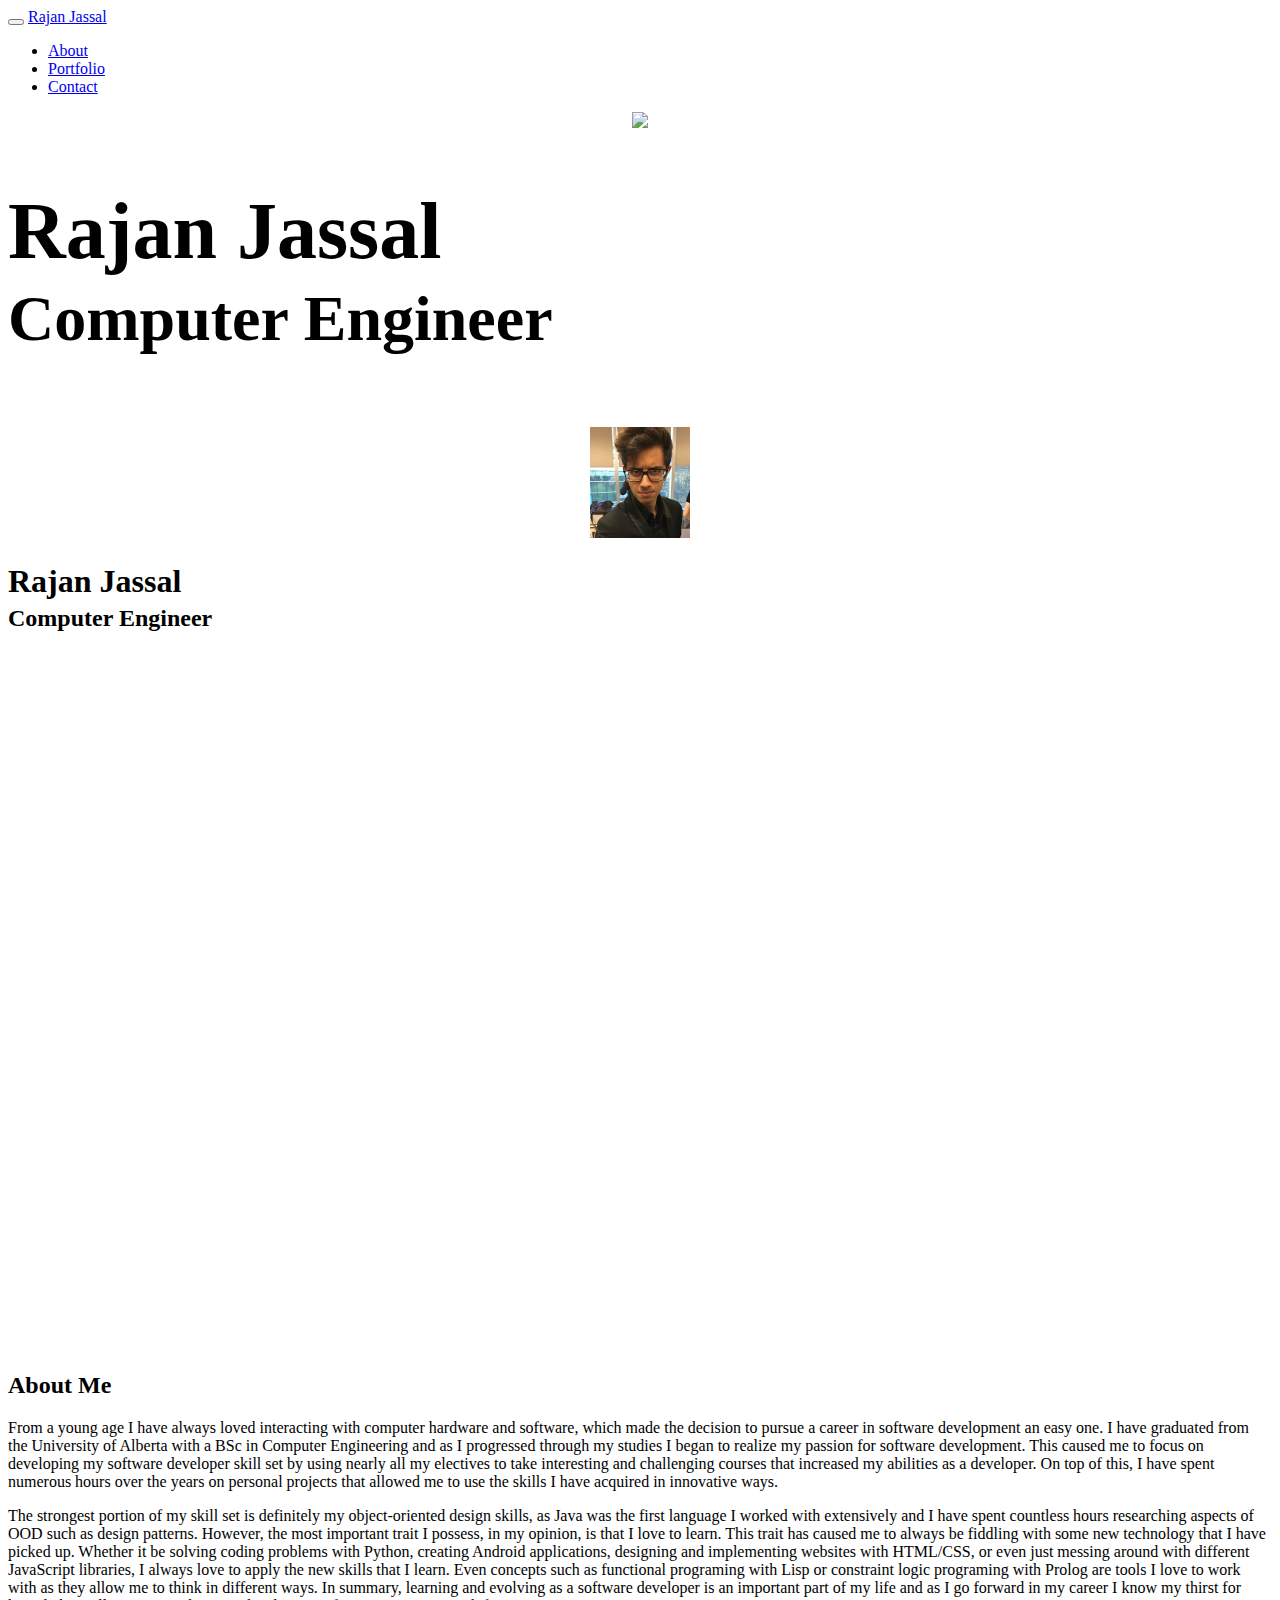
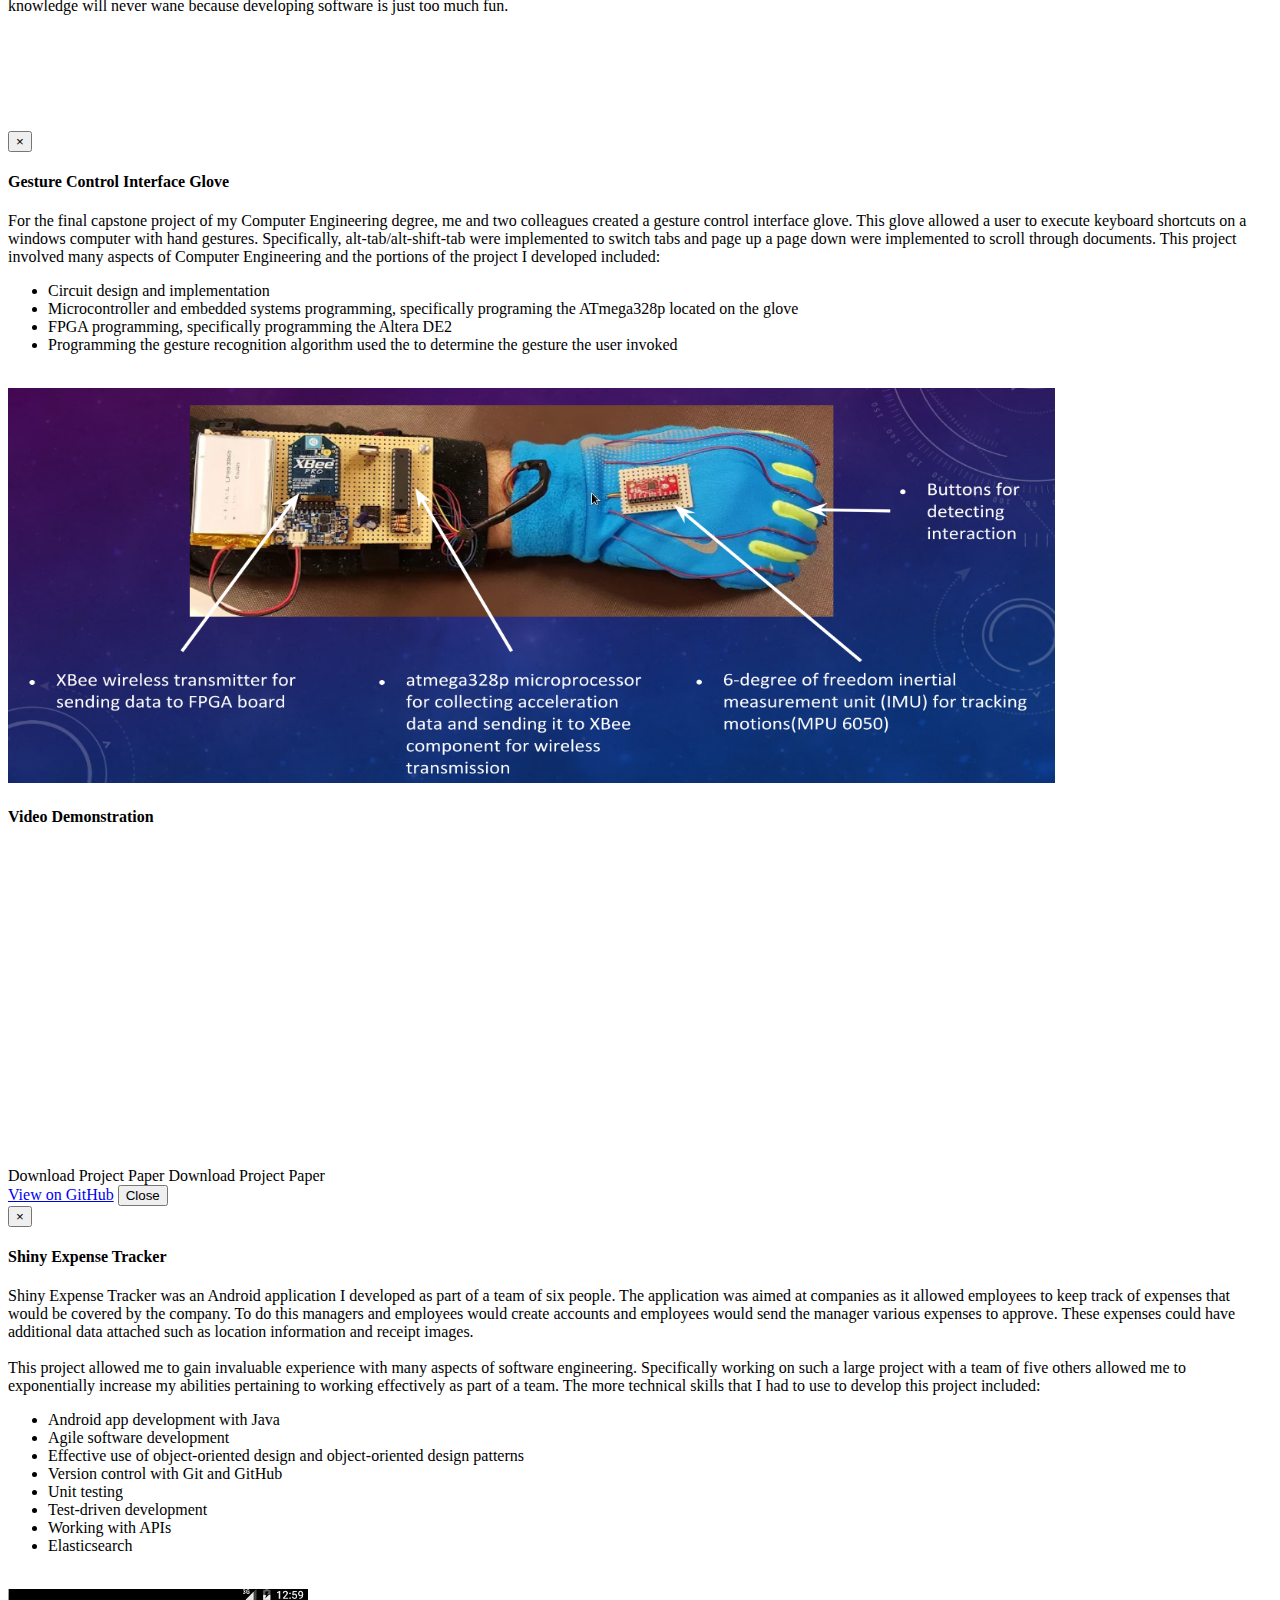
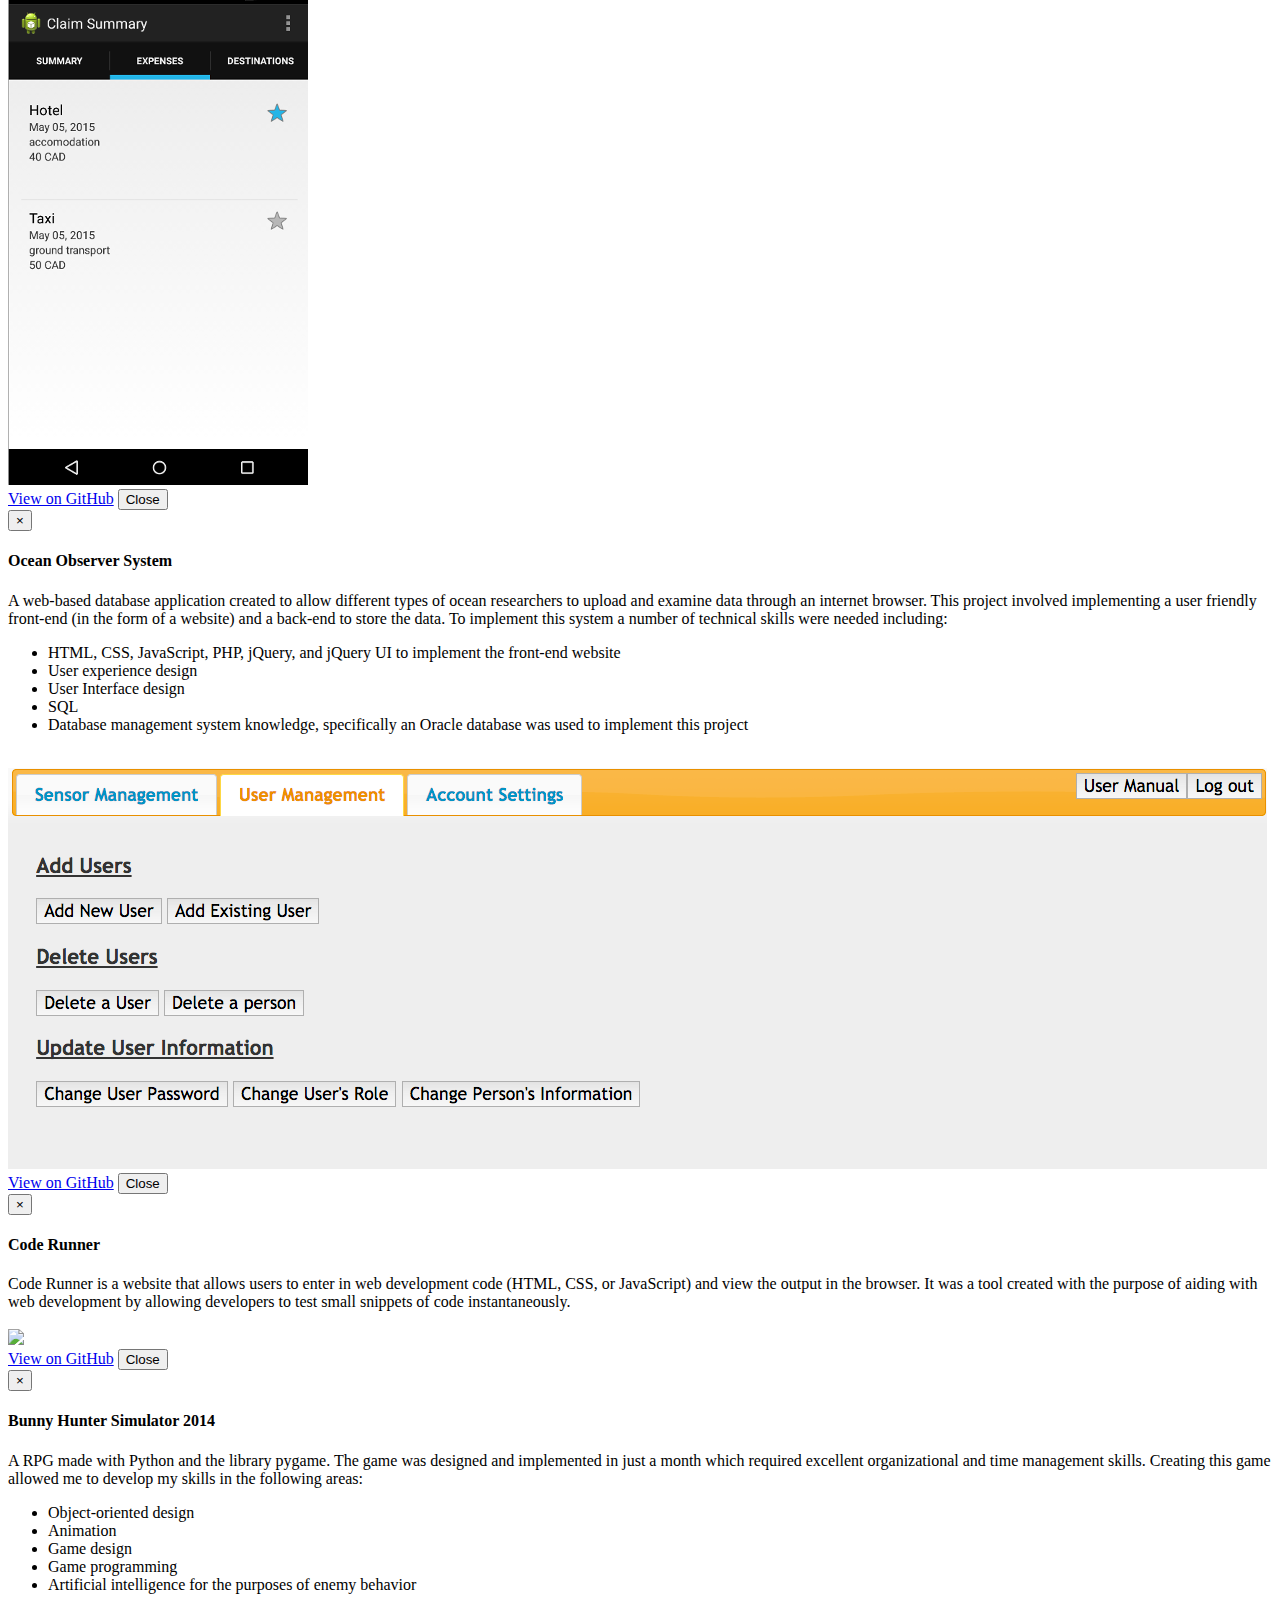
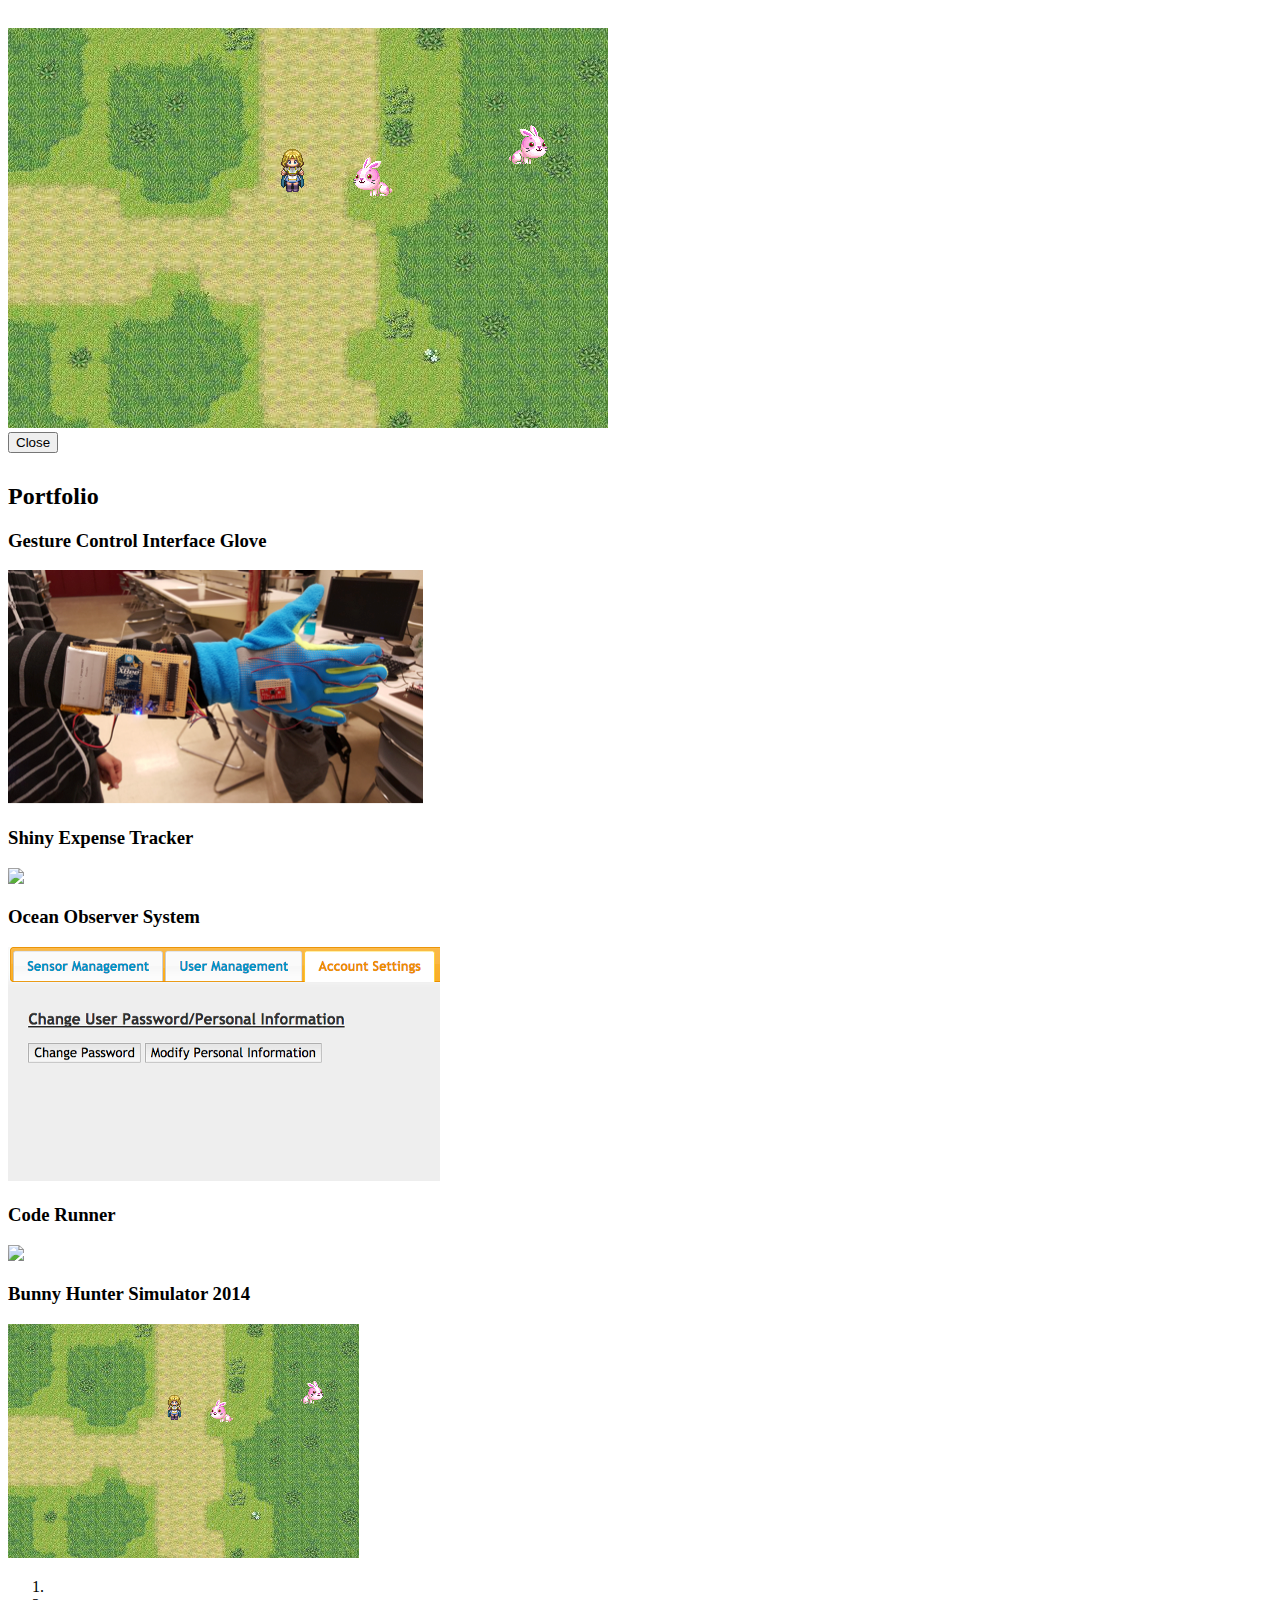
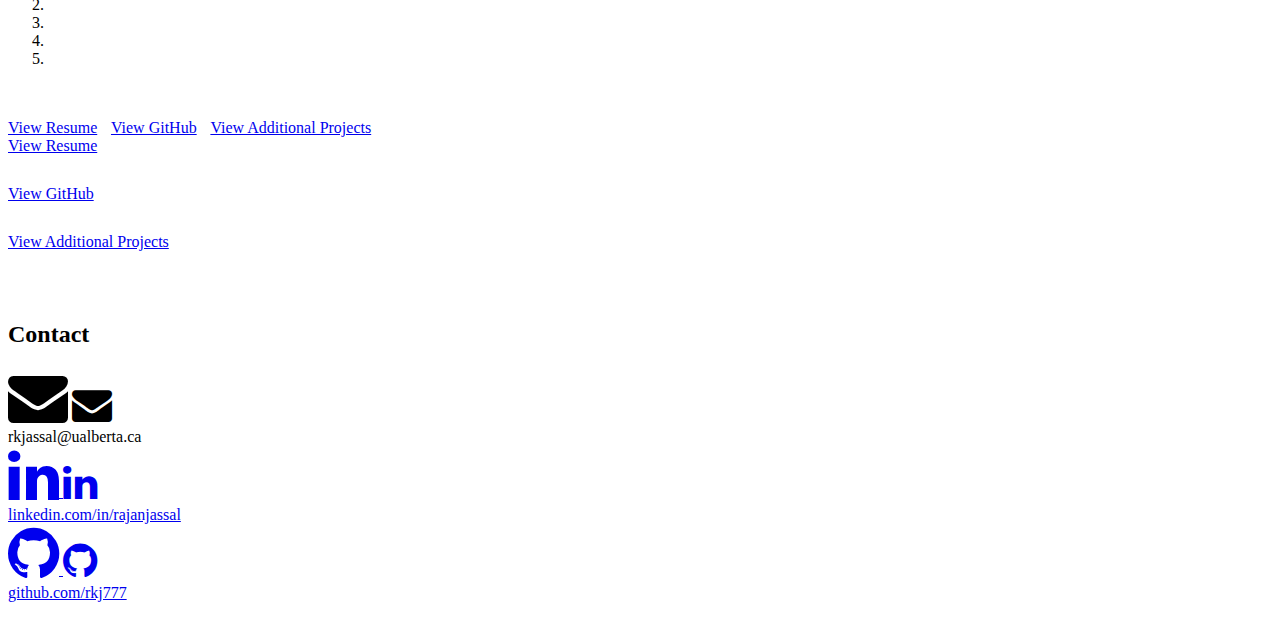
==== commit e49f5f6b: "Fixed typos" ====
--- a/index.html
+++ b/index.html
@@ -14,7 +14,7 @@
 	<link href="https://fonts.googleapis.com/css?family=Lato|Open+Sans:700" rel="stylesheet">
 
 	<!-- Style sheet. Green used #1FDA9A. off-white used #F2F2F3 -->
-	<link rel="stylesheet" type="text/css" href="styles.css">
+	<link rel="stylesheet" type="text/css" href="css/styles.css">
 
 	<!--soical media icons -->
 	<link rel="stylesheet" href="Libraries/font-awesome-4.6.3/font-awesome-4.6.3/css/font-awesome.min.css">
@@ -44,7 +44,7 @@
 </nav>
 
 <!-- Header section -->
-<div id="header" class="colored hidden-xs" >
+<div id="header" class="colored hidden-xs">
 	<div class="verticalCenter">
 		<center><img src="Photos/CoverPhotoFace.jpeg" class="img-rounded img-responsive coverImage"></center>
 
@@ -60,7 +60,7 @@
 	</div>
 </div>
 
-<div id="smallHeader" class="colored hidden-sm hidden-md hidden-lg">
+<div id="smallHeader" class="colored hidden-sm hidden-md hidden-lg" style="height:100vh">
 	<div class="center">
 		<center><img src="Photos/CoverPhotoFaceSm.jpeg" class="img-rounded img-responsive coverImage" ></center>
 		<div class="titleWhite">
@@ -84,10 +84,10 @@
 		<div class="col-lg-6 col-md-6 col-sm-8 col-xs-10 center">
 		
 		<p class="bodyText">
-			From a young age I have always loved interacting with computer hardware and software, which made the decision to pursue a career in software development an easy one. I have graduated from the University of Alberta with a BSc in Computer Engineering and as I progressed through my studies I began to realize my passion for software development. This caused me to focus on developing my software developer skillset by using nearly all my electives to take interesting and challenging courses in order to increase my abilities as a developer. On top of this, I have spent numerous hours over the years on personal projects that allowed me to use the skills I have acquired in innovative ways.
+			From a young age I have always loved interacting with computer hardware and software, which made the decision to pursue a career in software development an easy one. I have graduated from the University of Alberta with a BSc in Computer Engineering and as I progressed through my studies I began to realize my passion for software development. This caused me to focus on developing my software developer skill set by using nearly all my electives to take interesting and challenging courses that increased my abilities as a developer. On top of this, I have spent numerous hours over the years on personal projects that allowed me to use the skills I have acquired in innovative ways.
 		</p>
 		<p class="bodyText">	
-			The strongest portion of my skillset is definitely my object-oriented design skills, as Java was the first language I worked with extensively and I have spent countless hours researching aspects of OOD such as design patterns. However, the most important trait I possess, in my opinion, is that I love to learn. This trait has caused me to always be fiddling with some new technology that I have picked up. Whether it be solving coding problems with Python, creating Android applications, designing and implementing websites with HTML/CSS, or even just messing around with different JavaScript libraries, I always love to apply the new skills that I learn. Even things like functional programing with Lisp or constraint logic programing with Prolog are tools I love to work with as they allow me to think in different ways. In summary, learning and evolving as a software developer is an important part of my life and as I go forward in my career I know my thirst for knowledge will never wane because developing software is just too much fun.
+			The strongest portion of my skill set is definitely my object-oriented design skills, as Java was the first language I worked with extensively and I have spent countless hours researching aspects of OOD such as design patterns. However, the most important trait I possess, in my opinion, is that I love to learn. This trait has caused me to always be fiddling with some new technology that I have picked up. Whether it be solving coding problems with Python, creating Android applications, designing and implementing websites with HTML/CSS, or even just messing around with different JavaScript libraries, I always love to apply the new skills that I learn. Even concepts such as functional programing with Lisp or constraint logic programing with Prolog are tools I love to work with as they allow me to think in different ways. In summary, learning and evolving as a software developer is an important part of my life and as I go forward in my career I know my thirst for knowledge will never wane because developing software is just too much fun.
 		</p>
 
 		</div> 
@@ -354,12 +354,12 @@
 		<div class="col-lg-3 col-md-2"></div>
 		<div class="col-lg-6 col-md-8 col-sm-12 hidden-xs center">
 			
-			<a type="button" class="btn-lg btn-default" style="margin-top:10px;margin-right:10px">View Resume</a>
+			<a type="button" class="btn-lg btn-default" href="Docs/RajanJassalResume.pdf" target="_blank" style="margin-top:10px;margin-right:10px">View Resume</a>
 			<a type="button" class="btn-lg btn-default" style="margin-right:10px;margin-top:10px" href="https://github.com/rkj777" target="_blank">View GitHub</a>
 			<a type="button" class="btn-lg btn-default" style="margin-top:10px" href="additionalProjects.html" >View Additional Projects</a>
 		</div>
 		<div class="hidden-md hidden-lg hidden-sm col-xs-12 center">
-			<a type="button" class="btn-lg btn-default" >View Resume</a>
+			<a type="button" class="btn-lg btn-default" href="Docs/RajanJassalResume.pdf" target="_blank">View Resume</a>
 
 		</div> 
 		<div class="col-lg-3 col-md-2"></div>
@@ -390,27 +390,31 @@
 			<div class="col-lg-6 col-md-6 col-sm-8 col-xs-12 center">
 			<div class="socialCenter">
 
+							
 				<div class="socialItem">
-					<i class="fa fa-envelope" style="font-size:60px;color:black"></i>
-					<div>
+					<i class="fa fa-envelope hidden-xs" style="font-size:60px;color:black"></i>
+					<i class="fa fa-envelope hidden-sm hidden-md hidden-lg" style="font-size:40px;color:black"></i>
+					<div class="smSocialText">
 						rkjassal@ualberta.ca
 					</div>
 				</div>
 
 				<a href="https://ca.linkedin.com/in/rajanjassal" target="_blank" class="socialLink">
 				<div class="socialItem">
-					<i class="fa fa-linkedin" style="font-size:60px;"></i>
+					<i class="fa fa-linkedin hidden-xs" style="font-size:60px;"></i>
+					<i class="fa fa-linkedin hidden-sm hidden-md hidden-lg" style="font-size:40px;"></i>
 					<div>
-					<a href="https://ca.linkedin.com/in/rajanjassal" target="_blank">linkedin.com/in/rajanjassal</a>
+					<a href="https://ca.linkedin.com/in/rajanjassal" target="_blank" class="smSocialText">linkedin.com/in/rajanjassal</a>
 					</div>
 				</div>
 				</a>
 
 				<a href="https://github.com/rkj777" target="_blank" class="socialLink">
 				<div class="socialItem">
-					<i class="fa fa-github" style="font-size:60px;"></i>
+					<i class="fa fa-github hidden-xs" style="font-size:60px;"></i>
+					<i class="fa fa-github hidden-sm hidden-md hidden-lg" style="font-size:40px;"></i>
 					<div>
-					<a href = "https://github.com/rkj777" target="_blank">github.com/rkj777</a>
+					<a href = "https://github.com/rkj777" target="_blank" class="smSocialText">github.com/rkj777</a>
 					</div>
 				</div>
 				</a>
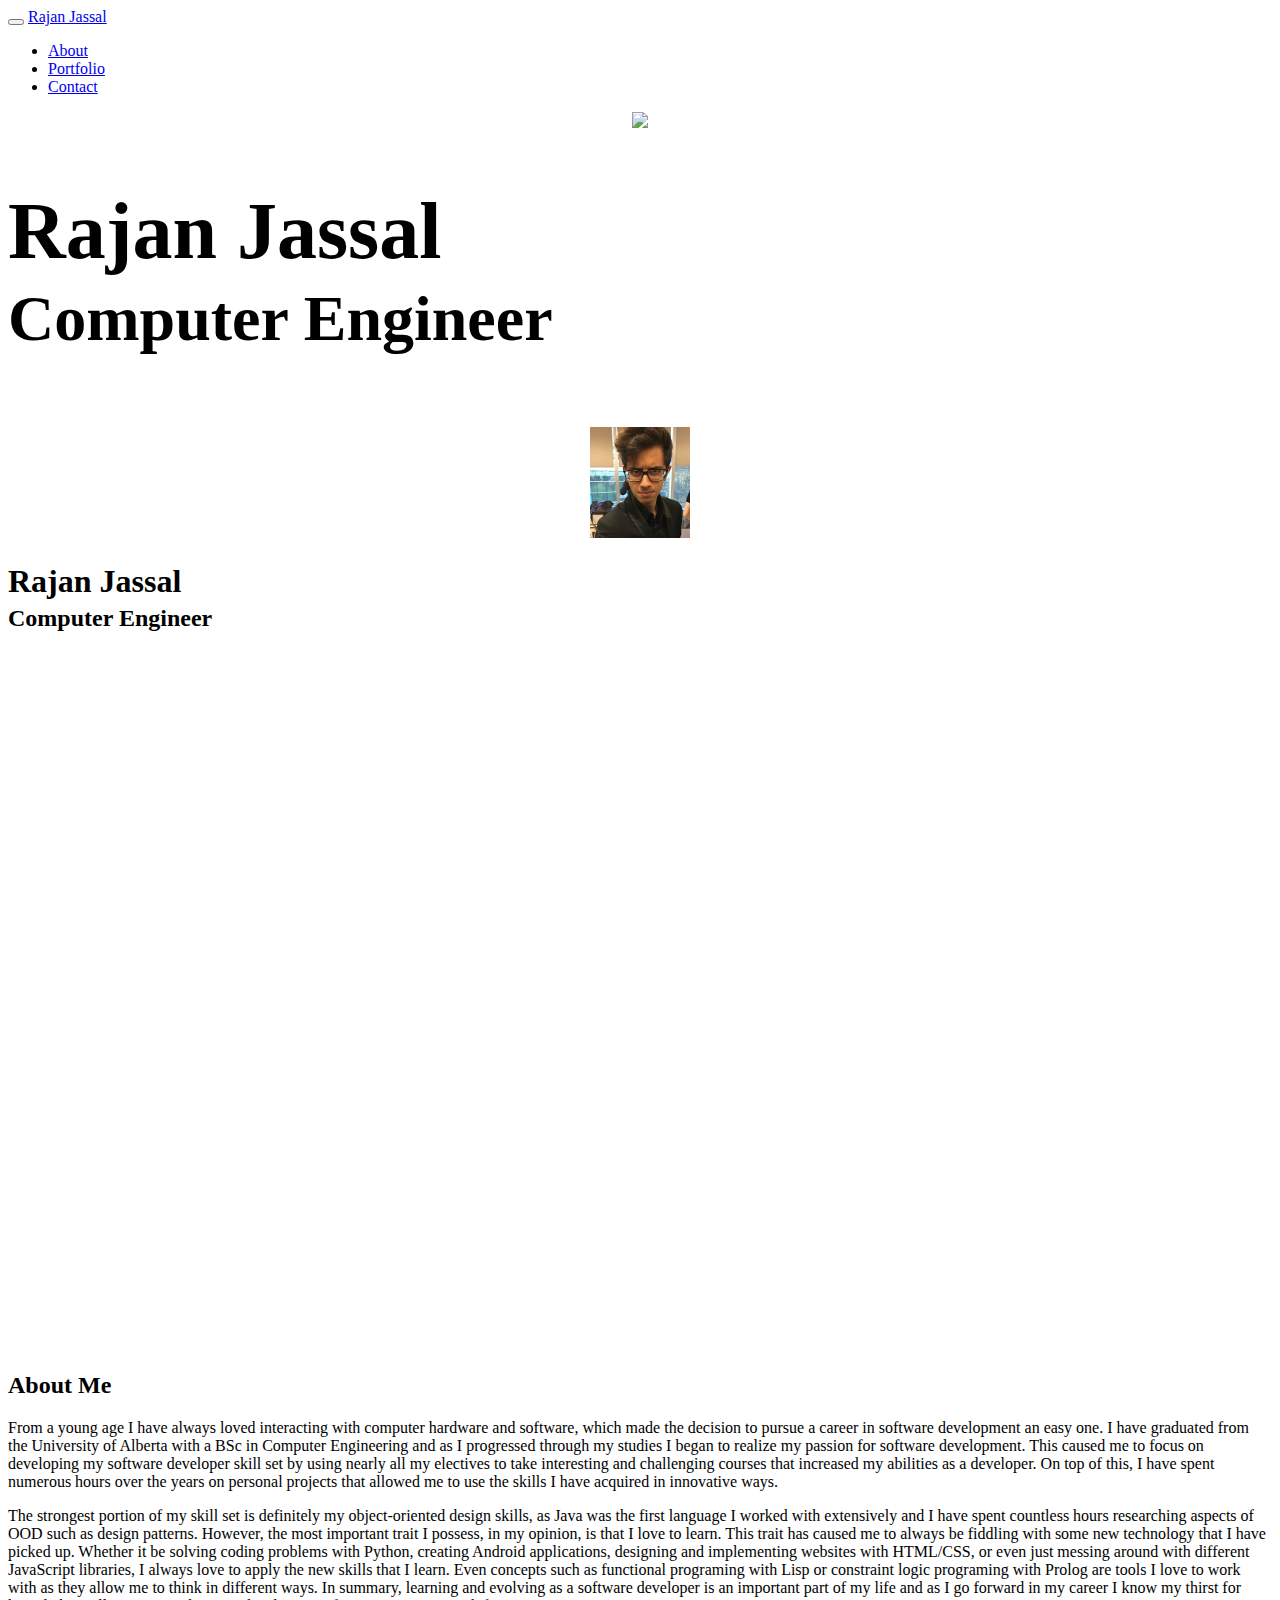
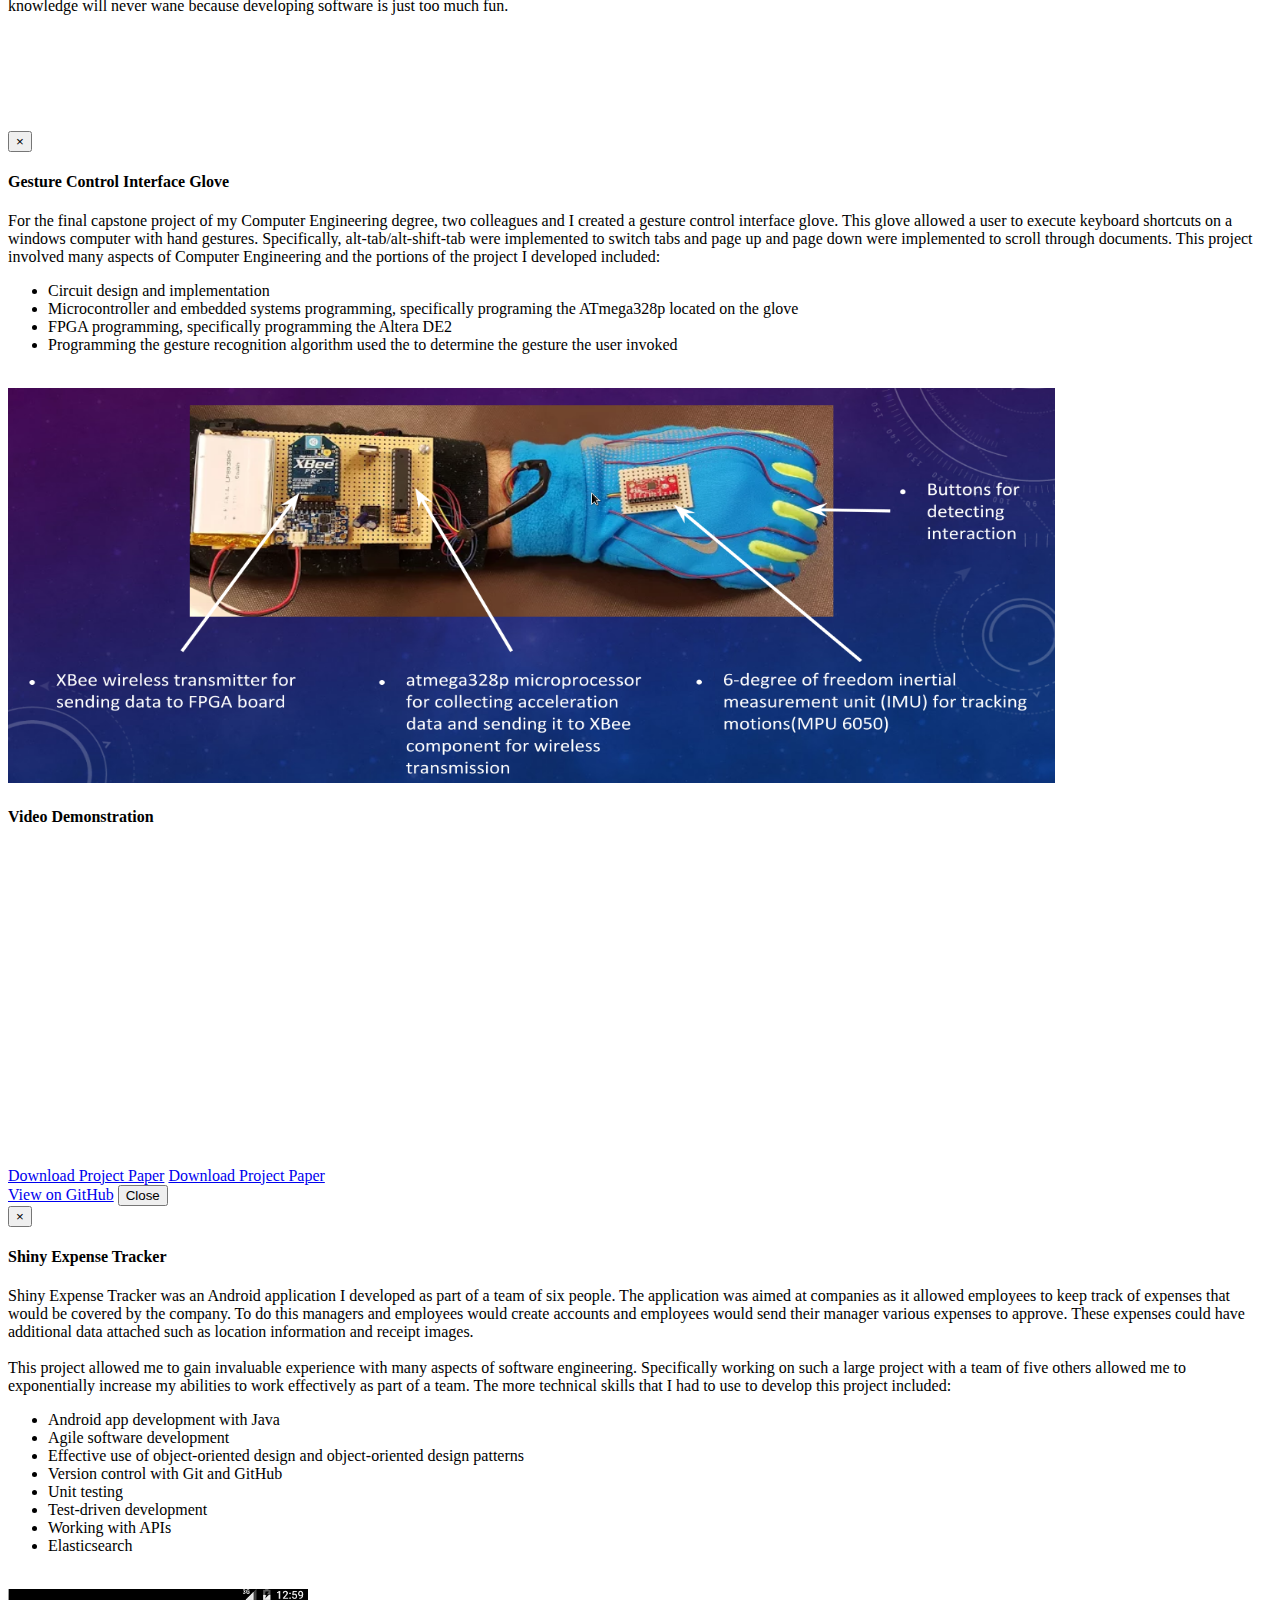
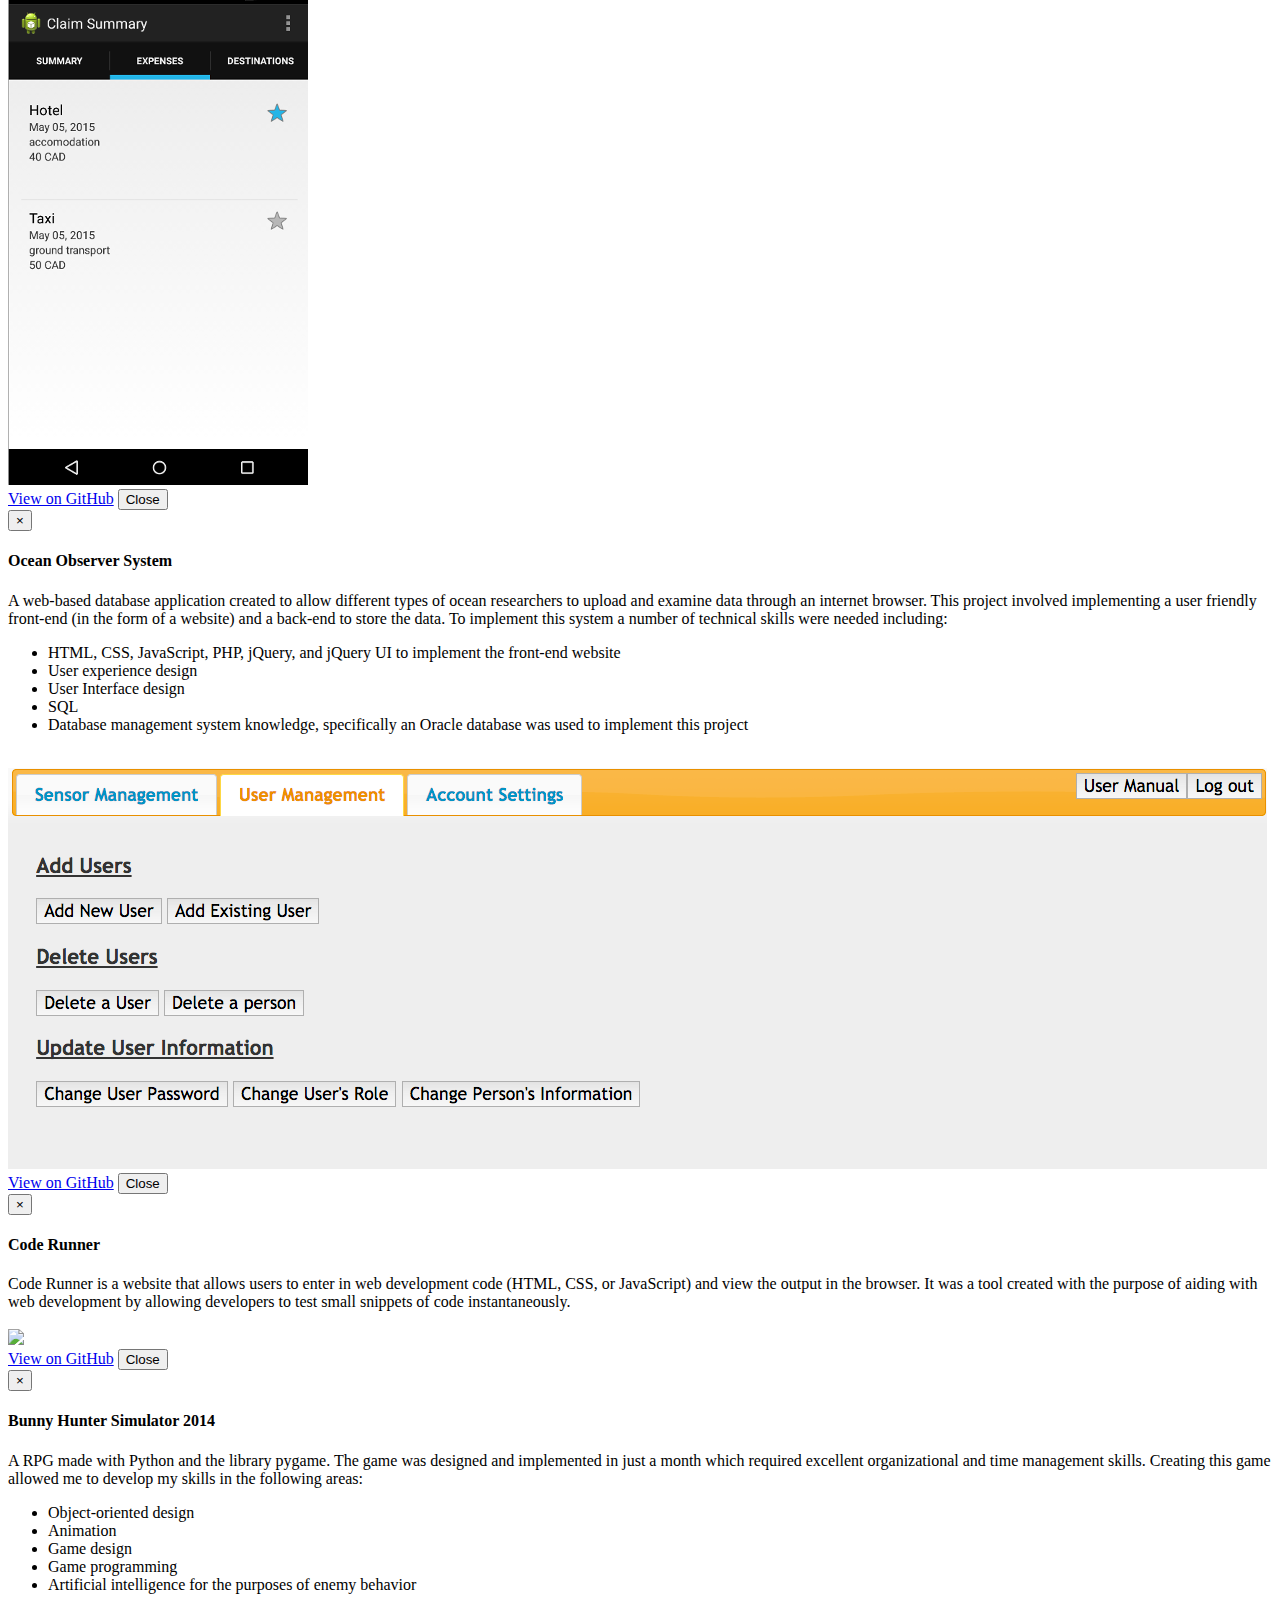
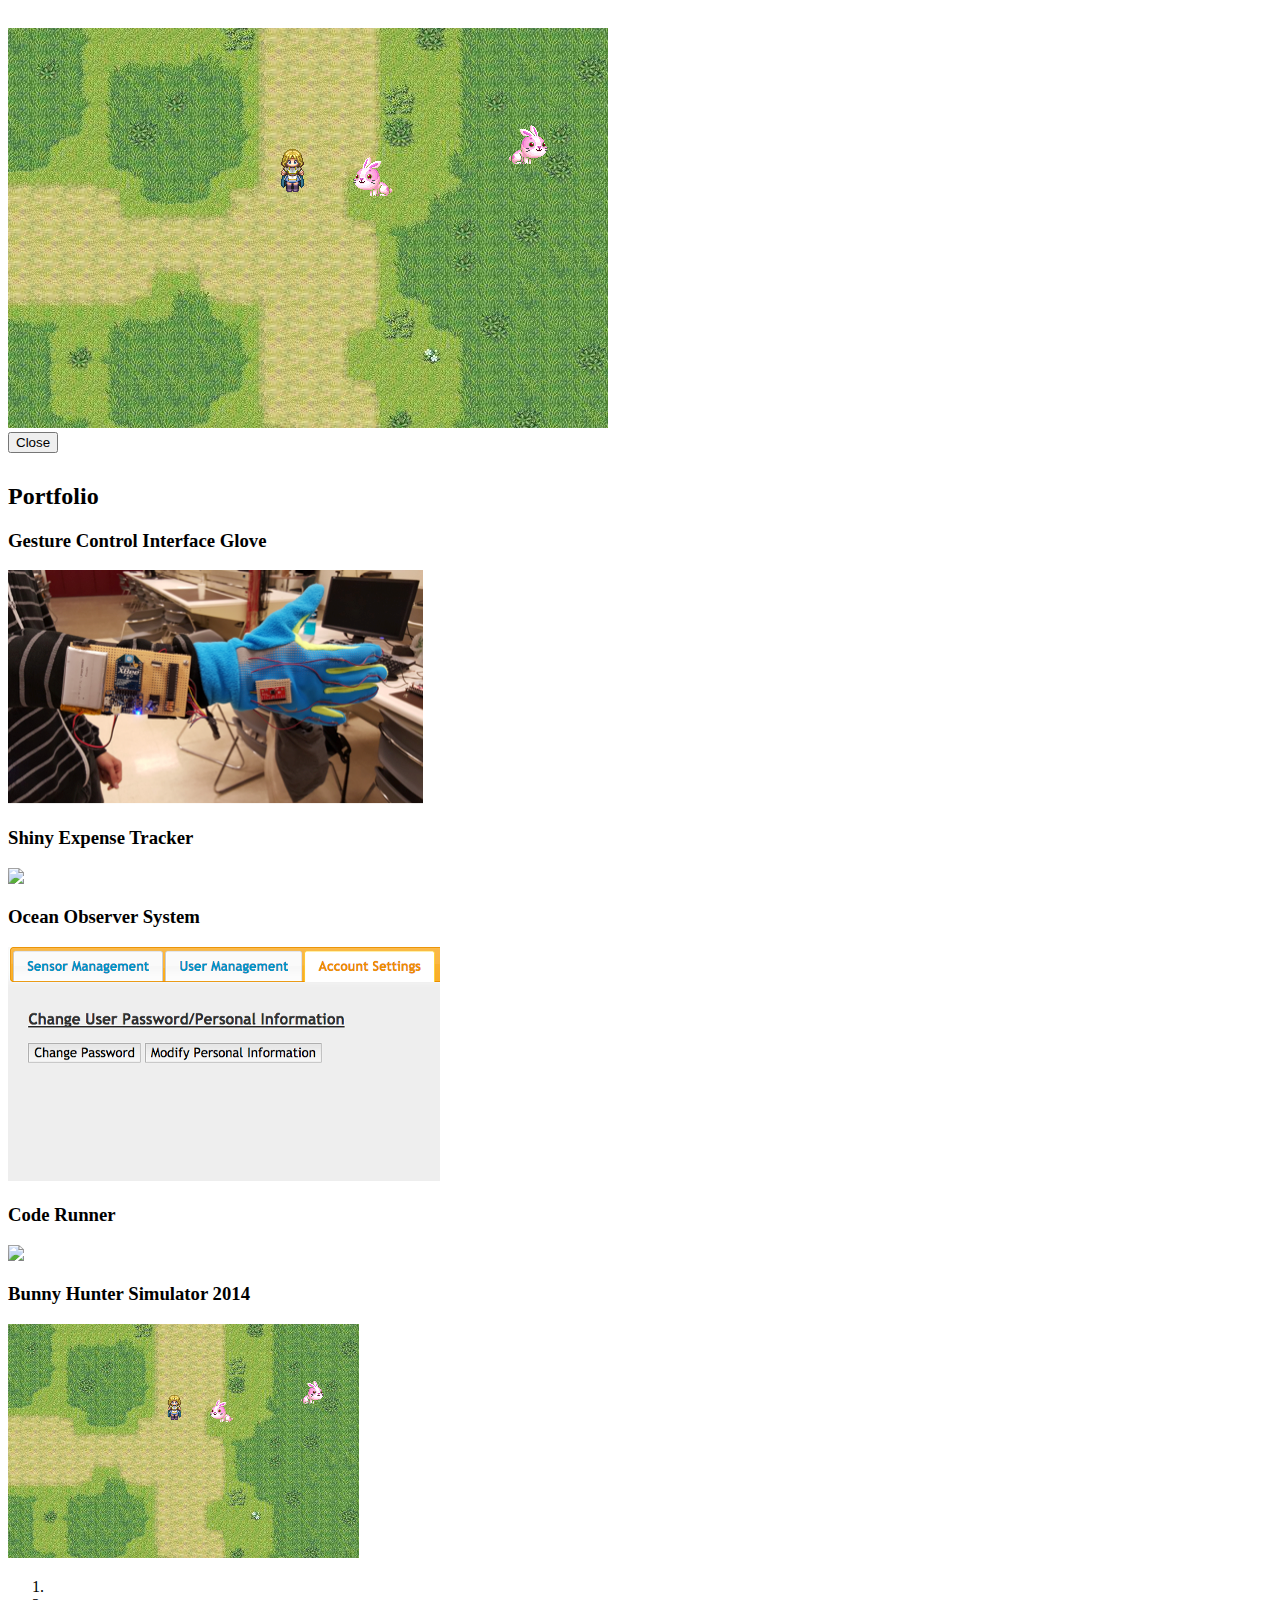
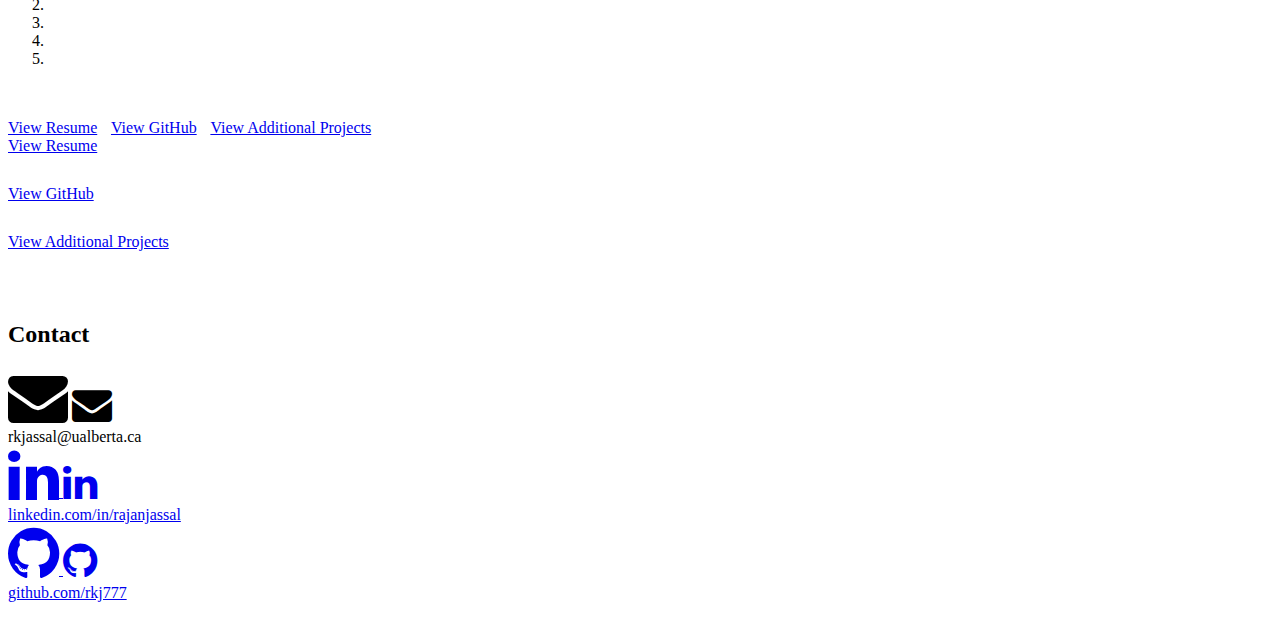
==== commit dd0456cb: "Fixed typos" ====
--- a/index.html
+++ b/index.html
@@ -105,7 +105,7 @@
         <h4 class="modal-title titleBlack" id="myModalLabel"> Gesture Control Interface Glove</h4>
       </div>
       <div class="modal-body">
-      	For the final capstone project of my Computer Engineering degree, me and two colleagues created a gesture control interface glove. This glove allowed a user to execute keyboard shortcuts on a windows computer with hand gestures. Specifically, alt-tab/alt-shift-tab were implemented to switch tabs and page up a page down were implemented to scroll through documents. This project involved many aspects of Computer Engineering and the portions of the project I developed included:
+      	For the final capstone project of my Computer Engineering degree, two colleagues and I created a gesture control interface glove. This glove allowed a user to execute keyboard shortcuts on a windows computer with hand gestures. Specifically, alt-tab/alt-shift-tab were implemented to switch tabs and page up and page down were implemented to scroll through documents. This project involved many aspects of Computer Engineering and the portions of the project I developed included:
       	<ul>
       	<li>Circuit design and implementation </li>
       	<li>Microcontroller and embedded systems programming, specifically programing the ATmega328p located on the glove</li>
@@ -124,8 +124,8 @@
 
       <div class="modal-footer">
       
-      <a type="button" class="btn btn-colored btn hidden-xs href="Docs/CapstoneFinalReport.pdf" target=_blank> <span class="glyphicon glyphicon-download-alt" style="font-size:0.9em"></span> Download Project Paper</a>
-      <a type="button" class="btn btn-colored btn hidden-sm hidden-md hidden-lg href="Docs/CapstoneFinalReport.pdf" target=_blank style="margin-bottom:5px"> <span class="glyphicon glyphicon-download-alt" style="font-size:0.9em"></span> Download Project Paper</a>
+      <a type="button" class="btn btn-colored btn hidden-xs" href="Docs/CapstoneFinalReport.pdf" target=_blank> <span class="glyphicon glyphicon-download-alt" style="font-size:0.9em"></span> Download Project Paper</a>
+      <a type="button" class="btn btn-colored btn hidden-sm hidden-md hidden-lg" href="Docs/CapstoneFinalReport.pdf" target=_blank style="margin-bottom:5px"> <span class="glyphicon glyphicon-download-alt" style="font-size:0.9em"></span> Download Project Paper</a>
       <br class="hidden-sm hidden-md hidden-lg">
       <a type="button" class="btn btn-colored btn" href="https://github.com/rkj777/GestureConrolInterface" target=_blank>View on GitHub</a>
       <button type="button" class="btn btn-default btn-sm" data-dismiss="modal">Close</button>
@@ -144,10 +144,10 @@
         <h4 class="modal-title titleBlack" id="myModalLabel"> Shiny Expense Tracker</h4>
       </div>
       <div class="modal-body">
-      	Shiny Expense Tracker was an Android application I developed as part of a team of six people. The application was aimed at companies as it allowed employees to keep track of expenses that would be covered by the company. To do this managers and employees would create accounts and employees would send the manager various expenses to approve. These expenses could have additional data attached such as location information and receipt images.
+      	Shiny Expense Tracker was an Android application I developed as part of a team of six people. The application was aimed at companies as it allowed employees to keep track of expenses that would be covered by the company. To do this managers and employees would create accounts and employees would send their manager various expenses to approve. These expenses could have additional data attached such as location information and receipt images.
 				<br>
 				<br>
-				This project allowed me to gain invaluable experience with many aspects of software engineering. Specifically working on such a large project with a team of five others allowed me to exponentially increase my abilities pertaining to working effectively as part of a team. The more technical skills that I had to use to develop this project included:
+				This project allowed me to gain invaluable experience with many aspects of software engineering. Specifically working on such a large project with a team of five others allowed me to exponentially increase my abilities to work effectively as part of a team. The more technical skills that I had to use to develop this project included:
 
       	<ul>
       	<li>Android app development with Java</li>
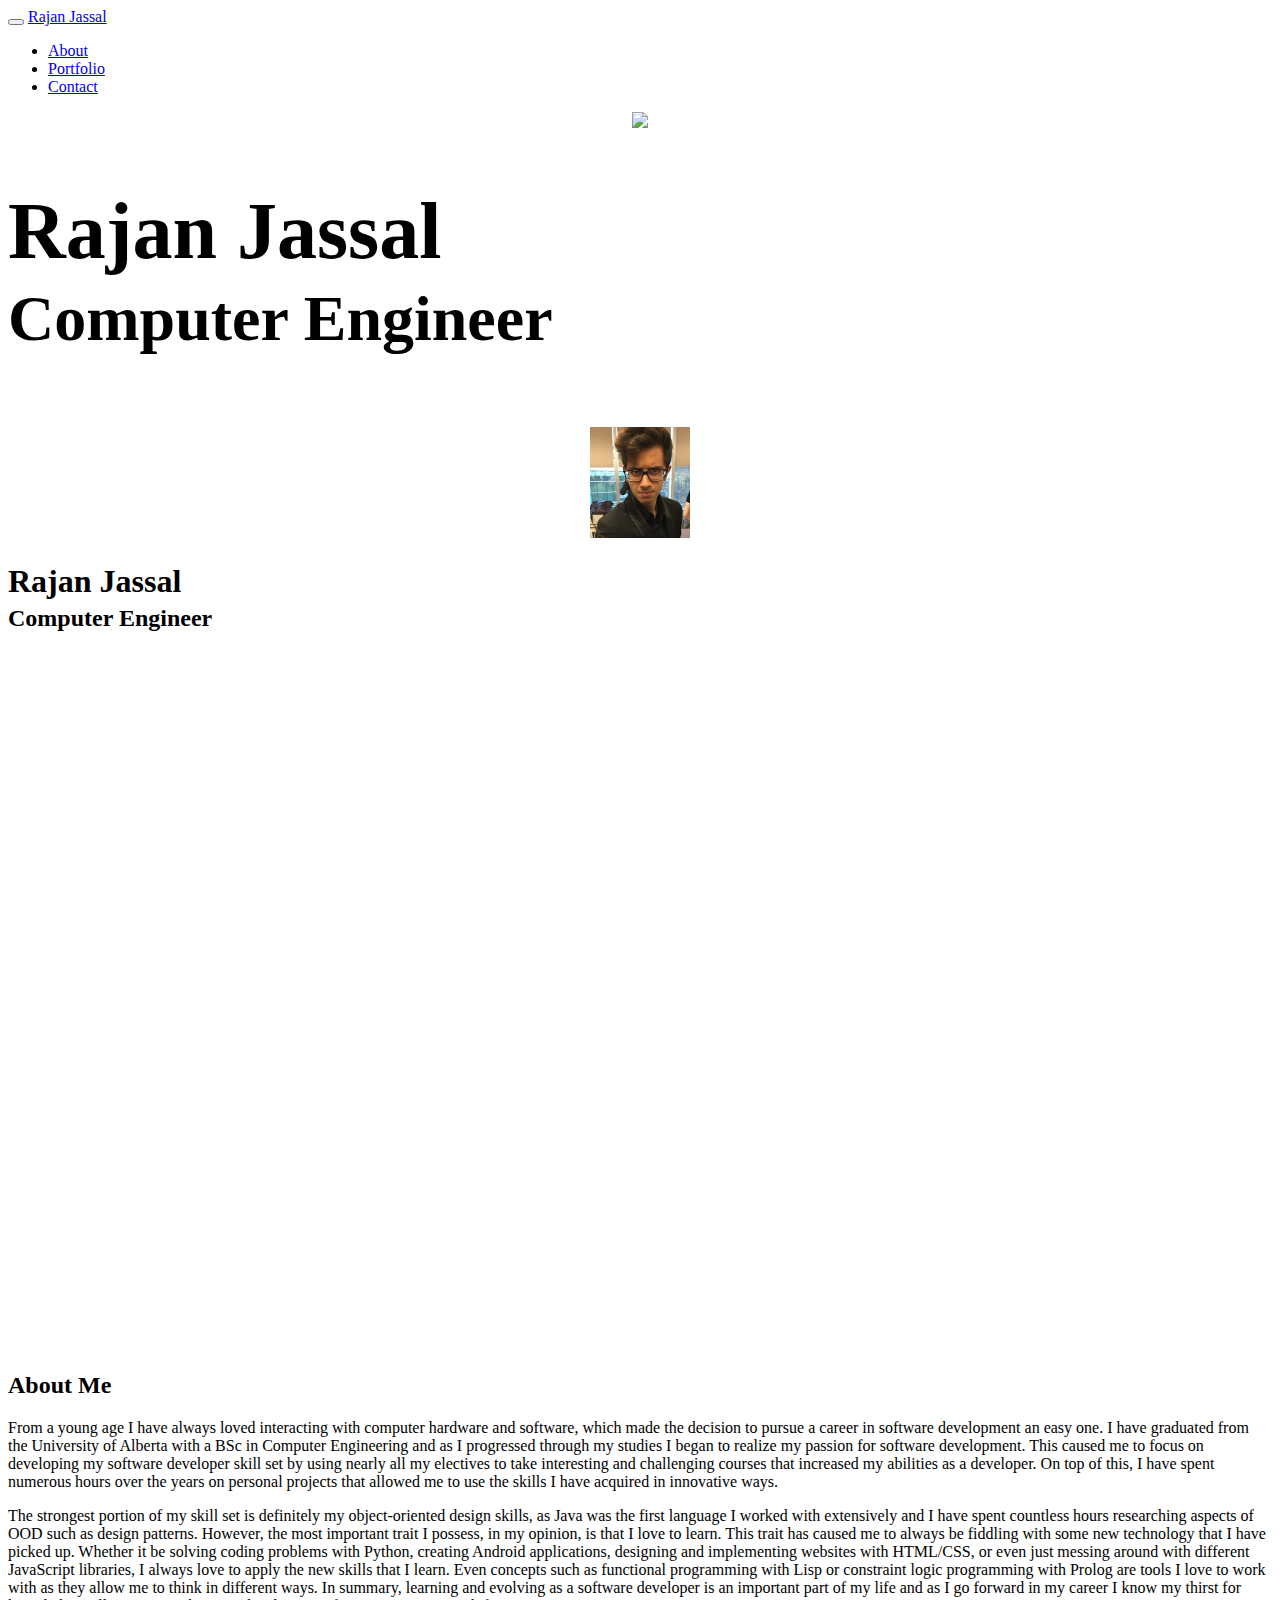
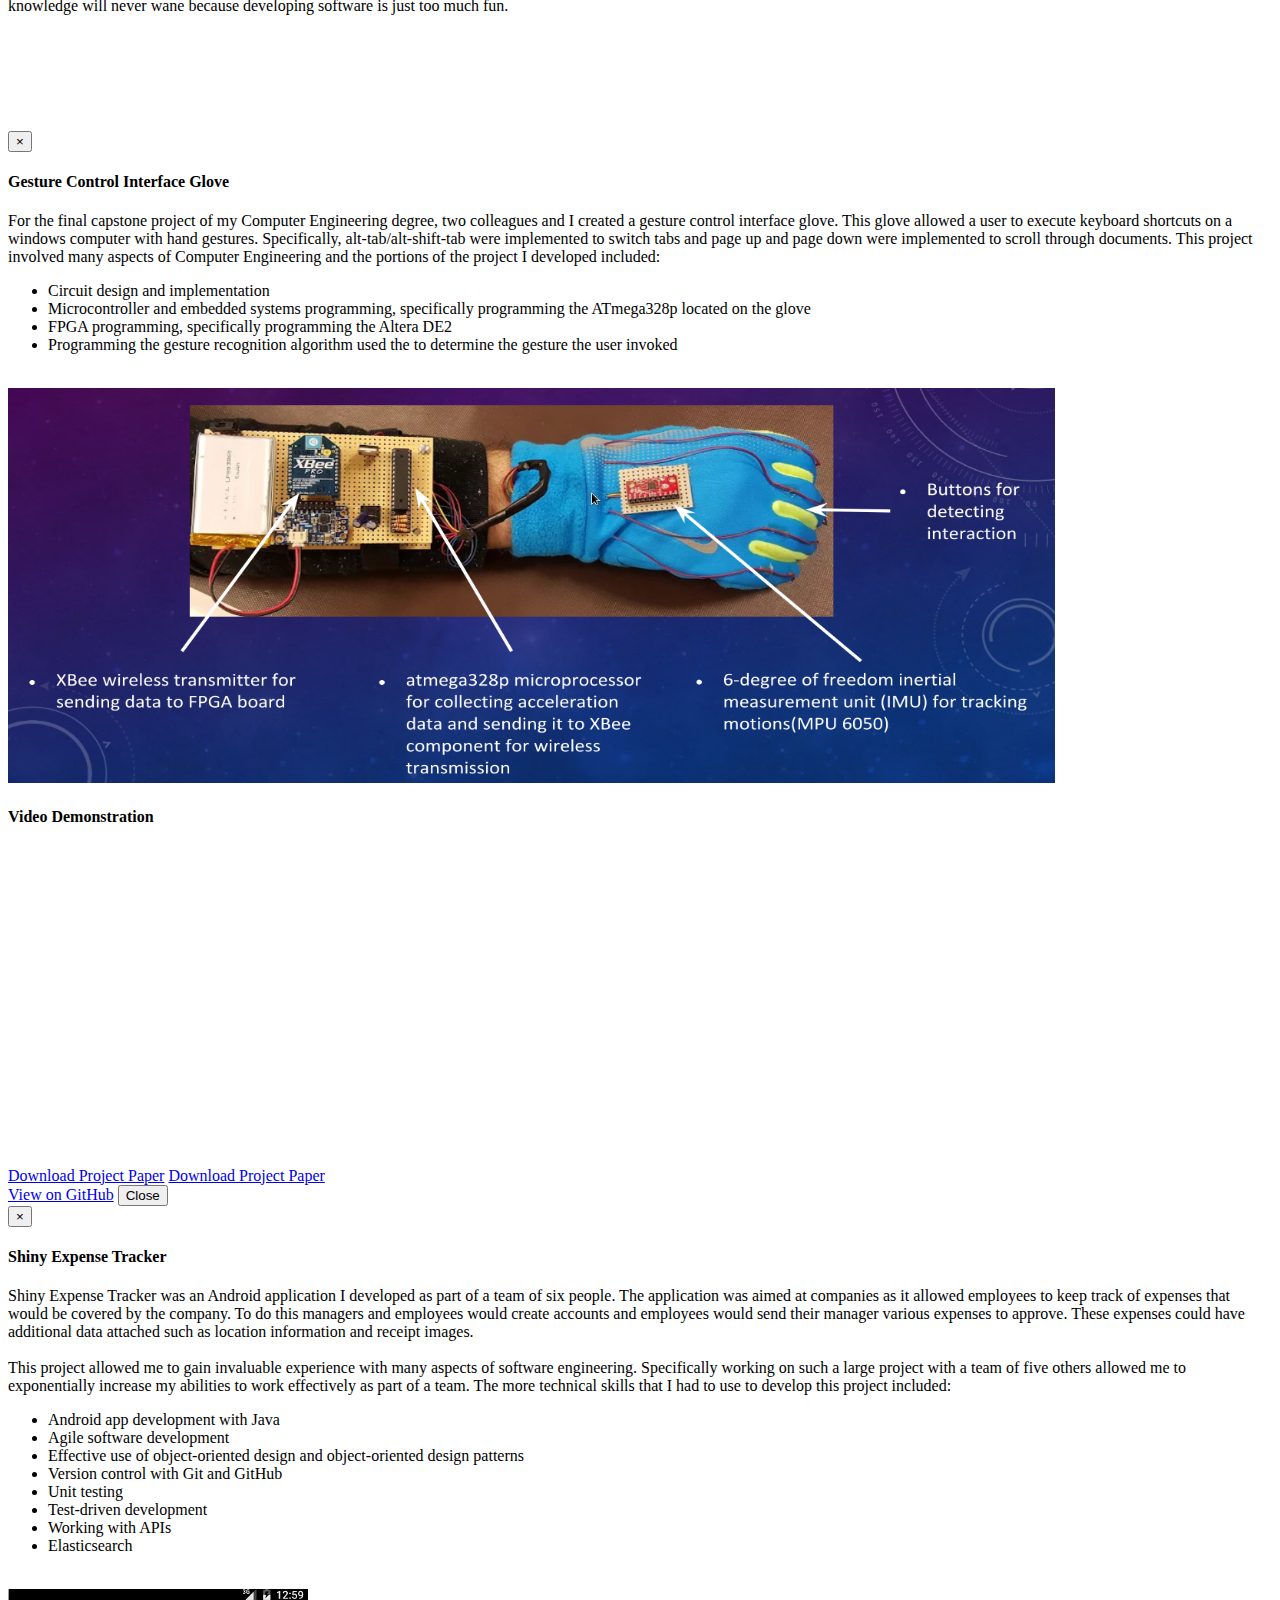
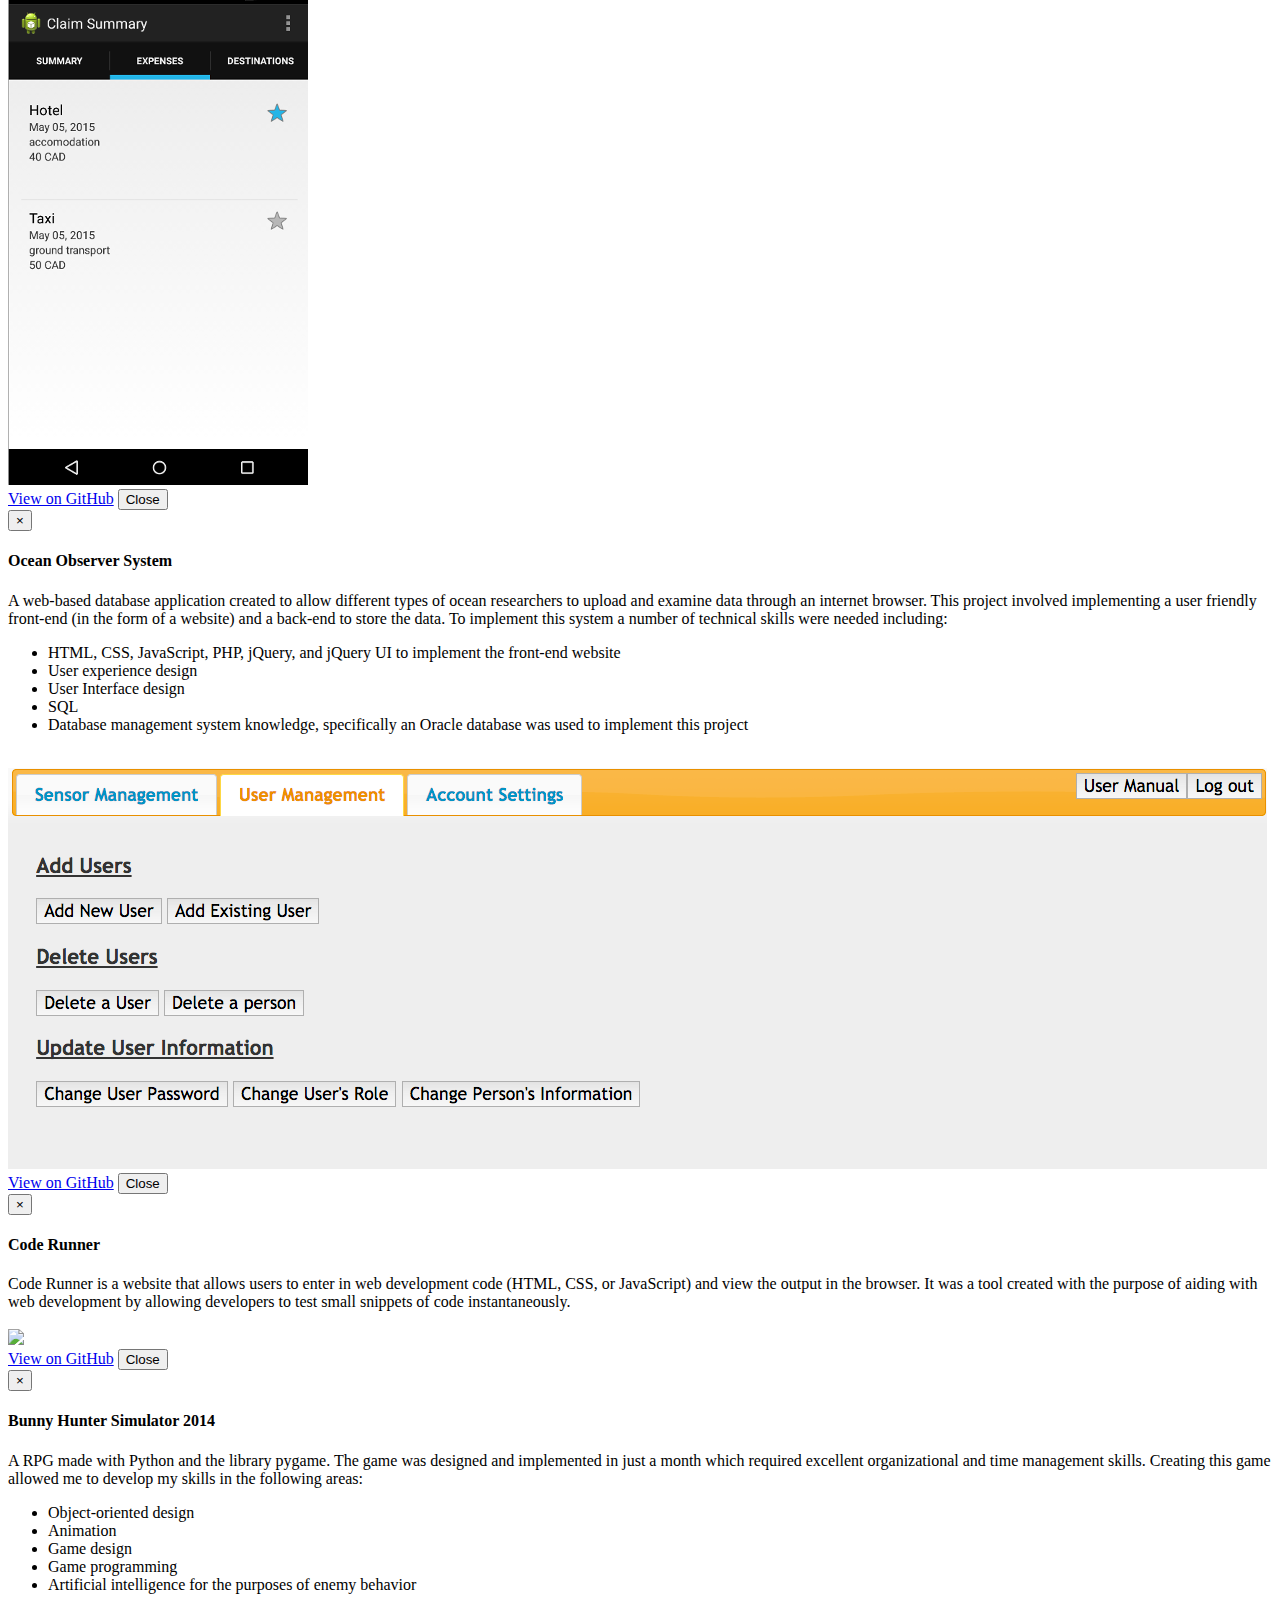
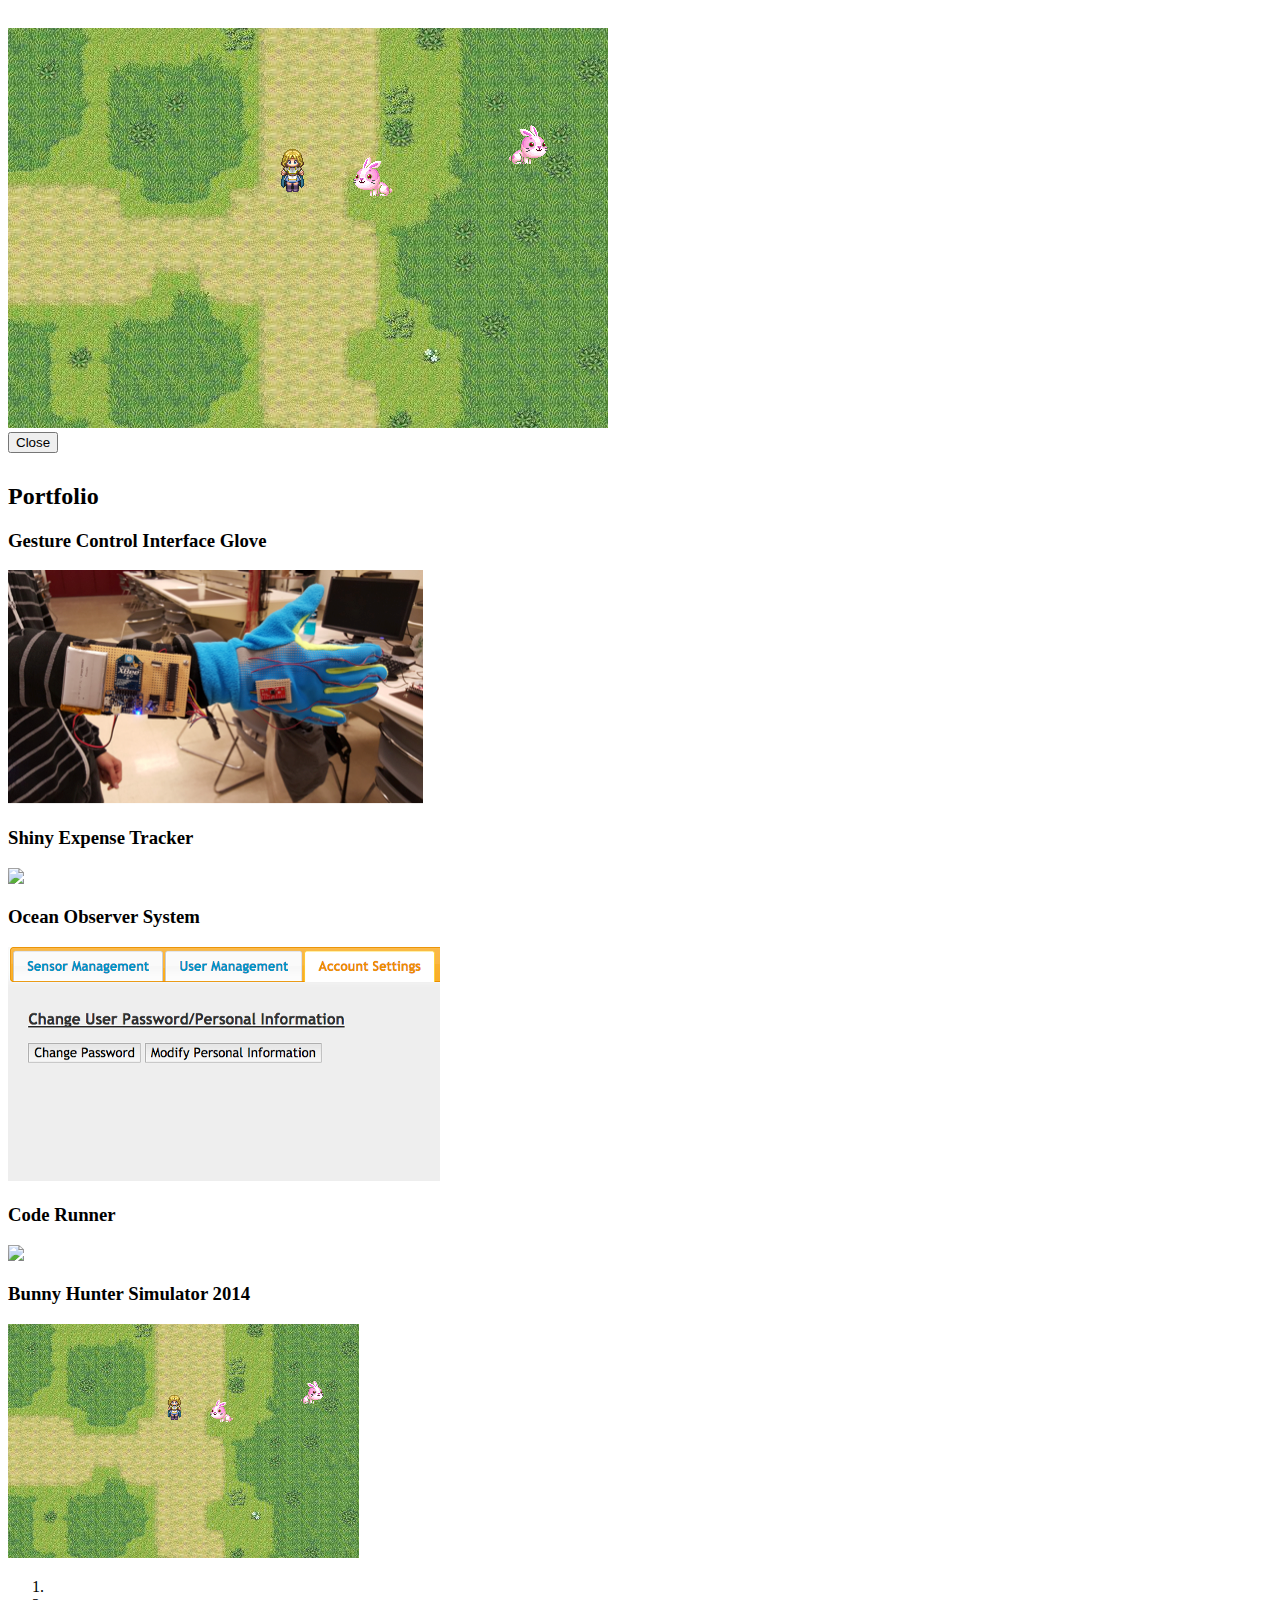
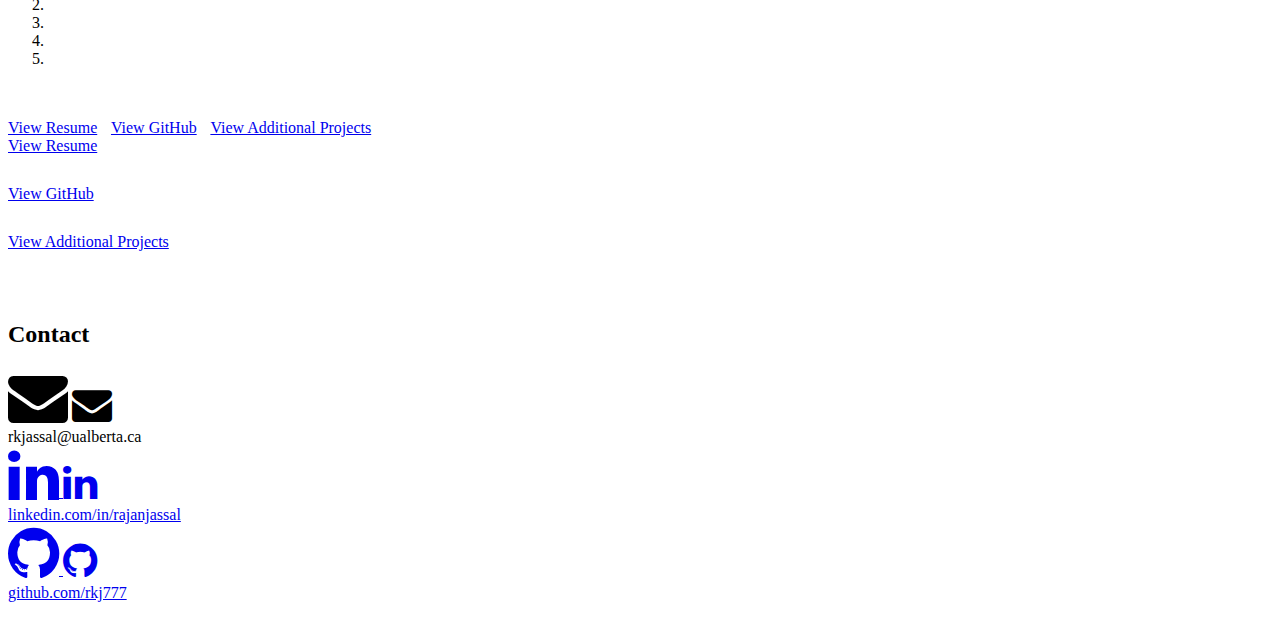
==== commit e22f6fc4: "Fixed spelling error" ====
--- a/index.html
+++ b/index.html
@@ -87,7 +87,7 @@
 			From a young age I have always loved interacting with computer hardware and software, which made the decision to pursue a career in software development an easy one. I have graduated from the University of Alberta with a BSc in Computer Engineering and as I progressed through my studies I began to realize my passion for software development. This caused me to focus on developing my software developer skill set by using nearly all my electives to take interesting and challenging courses that increased my abilities as a developer. On top of this, I have spent numerous hours over the years on personal projects that allowed me to use the skills I have acquired in innovative ways.
 		</p>
 		<p class="bodyText">	
-			The strongest portion of my skill set is definitely my object-oriented design skills, as Java was the first language I worked with extensively and I have spent countless hours researching aspects of OOD such as design patterns. However, the most important trait I possess, in my opinion, is that I love to learn. This trait has caused me to always be fiddling with some new technology that I have picked up. Whether it be solving coding problems with Python, creating Android applications, designing and implementing websites with HTML/CSS, or even just messing around with different JavaScript libraries, I always love to apply the new skills that I learn. Even concepts such as functional programing with Lisp or constraint logic programing with Prolog are tools I love to work with as they allow me to think in different ways. In summary, learning and evolving as a software developer is an important part of my life and as I go forward in my career I know my thirst for knowledge will never wane because developing software is just too much fun.
+			The strongest portion of my skill set is definitely my object-oriented design skills, as Java was the first language I worked with extensively and I have spent countless hours researching aspects of OOD such as design patterns. However, the most important trait I possess, in my opinion, is that I love to learn. This trait has caused me to always be fiddling with some new technology that I have picked up. Whether it be solving coding problems with Python, creating Android applications, designing and implementing websites with HTML/CSS, or even just messing around with different JavaScript libraries, I always love to apply the new skills that I learn. Even concepts such as functional programming with Lisp or constraint logic programming with Prolog are tools I love to work with as they allow me to think in different ways. In summary, learning and evolving as a software developer is an important part of my life and as I go forward in my career I know my thirst for knowledge will never wane because developing software is just too much fun.
 		</p>
 
 		</div> 
@@ -108,7 +108,7 @@
       	For the final capstone project of my Computer Engineering degree, two colleagues and I created a gesture control interface glove. This glove allowed a user to execute keyboard shortcuts on a windows computer with hand gestures. Specifically, alt-tab/alt-shift-tab were implemented to switch tabs and page up and page down were implemented to scroll through documents. This project involved many aspects of Computer Engineering and the portions of the project I developed included:
       	<ul>
       	<li>Circuit design and implementation </li>
-      	<li>Microcontroller and embedded systems programming, specifically programing the ATmega328p located on the glove</li>
+      	<li>Microcontroller and embedded systems programming, specifically programming the ATmega328p located on the glove</li>
       	<li>FPGA programming, specifically programming the Altera DE2 </li>
       	<li>Programming the gesture recognition algorithm used the to determine the gesture the user invoked</li>
       	</ul>
